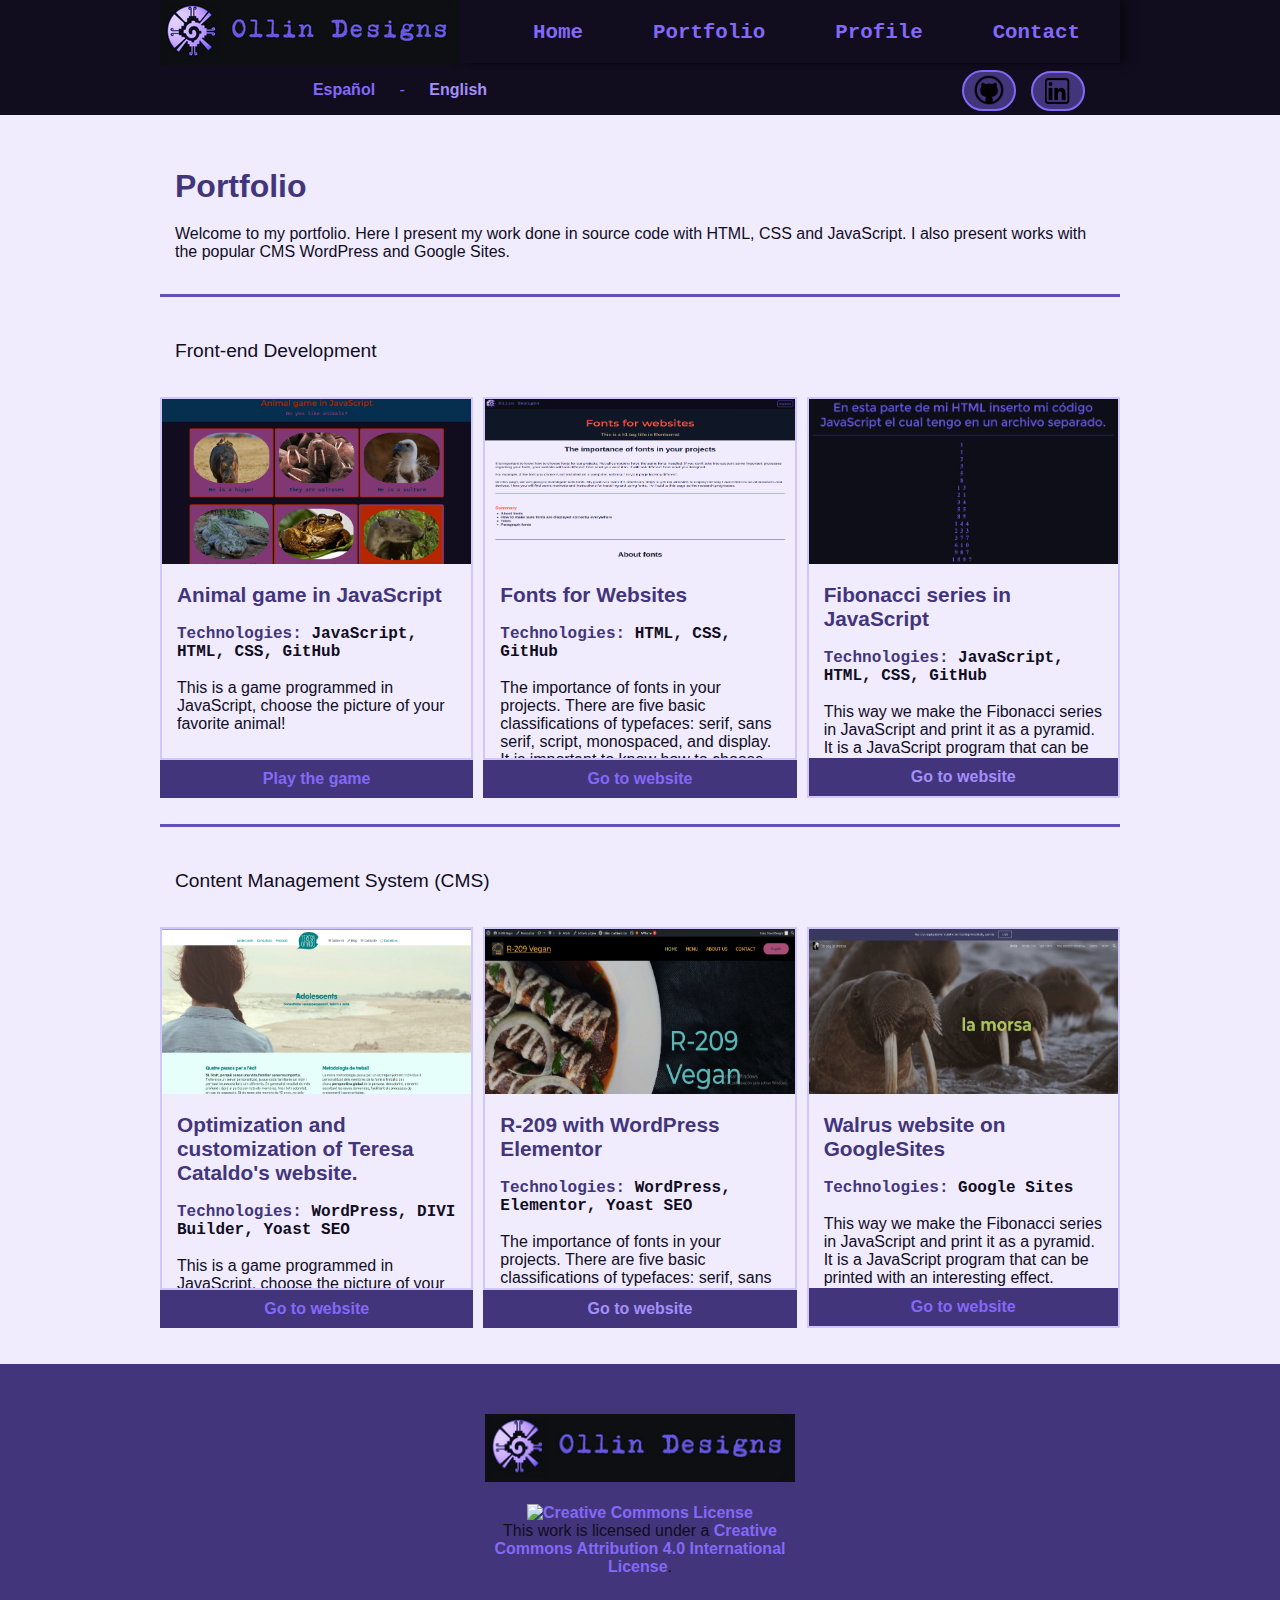
==== portfolio.html @ e82d4b2e "second commit new ollin website" ====
<!DOCTYPE html>
<html lang="en">
<head>
    <meta charset="UTF-8">
    <meta http-equiv="X-UA-Compatible" content="IE=edge">
    <meta name="viewport" content="width=device-width, initial-scale=1.0">
    <title>Ollin - Portfolio</title>
    <link rel="icon" href="imagenes/sextosol.jpg">
    <link rel="stylesheet" href="newstylesheet1.css" >

</head>
<body>
    <header>
        <div id="navbarheader">
            <div id="navbarheaderlogo">
                <img src="imagenes/Ollin logo letras.png" alt="Ollin logo">
            </div>

            <div class="flexcontainerendright">
                <div id="navbarnav">
                    <nav>
                        <ul>
                            <li><a href="#">Home</a>  </li>  
                            <li><a href="">Portfolio</a> </li>
                            <li> <a href="">Profile</a> </li>
                            <li> <a href="">Contact</a> </li>
                        </ul>
                    </nav>
                    <div>
                    </div>
                </div>
            </div>
        </div>
        
        <div id="languagenicons">
            <div class="chooselanguage">
                <p> <a href="#">Español</a> </p><p> - </p> <p> <a href="">English</a> </p>

            </div>
            <div class="socialmediaicons">
                <div class="socialmediaframe">
                    <a href=""><img src="imagenes/icongithub.png" alt="GitHub icon"></a> 
                </div>
                <div class="socialmediaframeend">
                    <a href=""><img id="linkedinicon" src="imagenes/linkedinicon-1600.png" alt="linkedin icon"> </a>
                </div>
                                               
            </div>

        </div>

    </header>
    
    <main id="lightmain">
 
<br>    
        <section>

            <div class="px160">
                <div class="itemcontentlight">
                    <div id="pageheadlight">
                        <h1>Portfolio</h1>
                        <p>Welcome to my portfolio. Here I present my work done in source code with HTML, CSS and JavaScript. I also present works with the popular CMS WordPress and Google Sites.</p> 
                    </div>
                </div>
            </div>
        </section>



        <!-- <section>
            <p>here a new section</p>
            <div class="px160">
                <hr class="separadora">
                <p>under the class 160px</p>
                <div class="itemcontentlight">
                    <p>under the class item content</p>
                    <p>here is a <a href="">link</a></p> 
                </div>
            </div>
        </section> -->

        <section>
            <div class="px160">
                <hr class="separadora">
                <div class="boxrowtitle">
                    <h2>Front-end Development</h2>
                </div>
                
                <div class="flexcontainer">
                    <div class="boxrowx3left">
                        <div class="boxrowstyle1">
                            <figure> <a href="https://ollindesigns.github.io/AnimalGameJS/" target="_blank"><img src="imagenes/animalgame.png" alt="Animal game"></a></figure>
                            <div class="itemcontentlight portfolioboxheight">
                                <h2>Animal game in JavaScript</h2>
                                <br>
                                <div class="workfile"> 
                                    <p class="purpletext">Technologies: </p> <p> JavaScript, HTML, CSS, GitHub</p>
                
                                </div>
                                <br>
                                <p>This is a game programmed in JavaScript, choose the picture of your favorite animal!</p>
                            </div>
                        </div>
                        <a href="https://ollindesigns.github.io/AnimalGameJS/" target="_blank"><div class="boxrowx3button">
                            Play the game
                        </div></a>
                    </div>
                            
                  
                    <div class="boxrowx3">
                        <div class="boxrowstyle1">
                            <figure><a href="https://ollindesigns.github.io/Fonts-for-Websites/" target="_blank"><img src="imagenes/fontsforwebsites.png" alt="Fonts for websites"></a></figure>
                        
                            <div class="itemcontentlight portfolioboxheight lucida">
                                <h2>Fonts for Websites</h2>
                                <br>
                                <div class="workfile"> 
                                    <p class="purpletext">Technologies: </p> <p> HTML, CSS, GitHub</p>
                
                                </div>
                                <br>
                                
                                <p>The importance of fonts in your projects. There are five basic classifications of typefaces: serif, sans serif, script, monospaced, and display. It is important to know how to choose fonts for our projects. (Go to website to read more)</p>
                                
                            </div>
                        </div>
                        <a href="https://ollindesigns.github.io/Fonts-for-Websites/" target="_blank"><div class="boxrowx3button">
                            Go to website
                        </div></a>

                    </div>

                    <div class="boxrowx3right">
                        <div class="boxrowstyle1">
                            <figure><img src="imagenes/fibonaciollin(1).JPG" alt="Fibonacci series"></figure>
                            <div class="itemcontentlight portfolioboxheight">
                                <h2>Fibonacci series in JavaScript</h2>
                                <br>
                                <div class="workfile"> 
                                    <p class="purpletext">Technologies: </p> <p> JavaScript, HTML, CSS, GitHub</p>
                                </div>
                                <br>
                                <p>This way we make the Fibonacci series in JavaScript and print it as a pyramid. It is a JavaScript program that can be printed with an interesting effect.</p>
                            </div>
                            <a href=""><div class="boxrowx3button">
                                Go to website
                            </div> </a>
                        </div>
                    </div>              
                </div>
                <br>
            </div>
        </section>

        <section>
            <div class="px160">
                <hr class="separadora">
                <div class="boxrowtitle">
                    <h2>Content Management System (CMS)</h2>
                </div>
                
                <div class="flexcontainer">
                    <div class="boxrowx3left">
                        <div class="boxrowstyle1">
                            <figure> <a href="https://teresacataldo.com/" target="_blank"><img src="imagenes/teresahome.png" alt="Teresa Cataldo"></a></figure>
                            <div class="itemcontentlight portfolioboxheight">
                                <h2>Optimization and customization of Teresa Cataldo's website.</h2>
                                <br>
                                <div class="workfile"> 
                                    <p class="purpletext">Technologies: </p> <p> WordPress, DIVI Builder, Yoast SEO</p>
                
                                </div>
                                <br>
                                <p>This is a game programmed in JavaScript, choose the picture of your favorite animal!</p>
                            </div>
                        </div>
                        <a href="https://teresacataldo.com/" target="_blank"><div class="boxrowx3button">
                            Go to website
                        </div></a>
                    </div>
                            
                  
                    <div class="boxrowx3">
                        <div class="boxrowstyle1">
                            <figure><a href="" target="_blank"><img src="imagenes/r209home.JPG" alt="R-209 vegan"></a></figure>
                        
                            <div class="itemcontentlight portfolioboxheight lucida">
                                <h2>R-209 with WordPress Elementor</h2>
                                <br>
                                <div class="workfile"> 
                                    <p class="purpletext">Technologies: </p> <p> WordPress, Elementor, Yoast SEO</p>
                
                                </div>
                                <br>
                                
                                <p>The importance of fonts in your projects. There are five basic classifications of typefaces: serif, sans serif, script, monospaced, and display. It is important to know how to choose fonts for our projects. (Go to website to read more)</p>
                                
                            </div>
                        </div>
                        <a href="" target="_blank"><div class="boxrowx3button">
                            Go to website
                        </div></a>

                    </div>

                    <div class="boxrowx3right">
                        <div class="boxrowstyle1">
                            <figure><a href="https://sites.google.com/view/lawebdelamorsa/inicio" target="_blank"><img src="imagenes/weblamorsa.png" alt="Walrus Website"></a></figure>
                            <div class="itemcontentlight portfolioboxheight">
                                <h2>Walrus website on GoogleSites</h2>
                                <br>
                                <div class="workfile"> 
                                    <p class="purpletext">Technologies: </p> <p>Google Sites</p>
                                </div>
                                <br>
                                <p>This way we make the Fibonacci series in JavaScript and print it as a pyramid. It is a JavaScript program that can be printed with an interesting effect.</p>
                            </div>
                            <a href="https://sites.google.com/view/lawebdelamorsa/inicio" target="_blank"><div class="boxrowx3button">
                                Go to website
                            </div> </a>
                        </div>
                    </div>
                </div>
                <br>
                
            </div>
        </section>
        <br>
        
        
    </main>

    <footer class="footerfixed">
        <div class="px160">
       
            <div class="flexcontainer">
                <div class="boxrowx3">
                    
                    <!-- <div class="itemcontent">
                        <h2>this is an item content</h2>
                        <p>this is paragraph in item content</p>
                    </div> -->

                </div>
                <br>
                <div class="boxrowx3 centro">
                    <figure><img src="imagenes/Ollin logo letras.png" alt="Ollin Websites" id="footerlogo"></figure>
                    <br>
                    <div class="sanserif">
                        <a rel="license" href="http://creativecommons.org/licenses/by/4.0/"><img alt="Creative Commons License" style="border-width:0" src="https://i.creativecommons.org/l/by/4.0/80x15.png" /></a><br />This work is licensed under a <a rel="license" href="http://creativecommons.org/licenses/by/4.0/">Creative Commons Attribution 4.0 International License</a>.

                    </div>
                    <br><br>

                </div>

                <div class="boxrowx3">
                    
                    <!-- <div class="itemcontent">
                        <h2>this is an item content</h2>
                        <p>this is paragraph in item content</p>
                    </div> -->

                </div>
            </div>
        </div>
        
    </footer>
</body>
</html>
---- newstylesheet1.css ----
/* palette colors

https://coolors.co/ab89fa-5650da-dfceff-8e72f4-000000
#5650da darkpurple;
#8e72F4 middledarkpruple;
#AB89FA; lightpurple
#DFCEFF; verylightpurple; 
#110d1f; almosblack

https://htmlcolorcodes.com/es/selector-de-color/
startcolor: #8469f7;
*/

/* reset css */
@charset "utf-8";
/* CSS Document*/
html, body, h1, h2, h3, h4, h5, h6, p, ol, ul, li, pre, code, address, variable, form, fieldset, blockquote {
 padding: 0;
 margin: 0;
 font-size: 100%;
 font-weight: normal;
}
table { border-collapse: collapse; border-spacing: 0; }
td, th, caption { font-weight: normal; text-align: left; }
img, fieldset { border: 0; }
ol { padding-left: 1.4em; list-style: decimal; }
ul { padding-left: 1.4em; list-style:square; }
q:before, q:after { content:''; }

/* end reset css */

body{
    background-color:#110d1f;
    color:#110d1f;
}

header{
    background: #110d1f;
    margin: 0;
}

a{
    text-decoration: none;
}
    a:link{
        color:#8469F7;
        font-weight: bold;
    }
    a:visited{
        color:#a38ff9;
    }
    a:hover{
        -webkit-transform: scale(2.2);
        -ms-transform: scale(2.2);
        -moz-transform: scale(2.2); 
        transform: scale(2.2);
        color:#42357b;
    }
    a:active{
        color:#BC99FD;
    }

figure{
    margin: 0;
}
 
footer a:link{
    color:#8469F7;
    font-weight: bold;
}
    footer a:visited{
        color:#a38ff9;
    }
    footer a:hover{
        -webkit-transform: scale(2.2);
        -ms-transform: scale(2.2);
        -moz-transform: scale(2.2); 
        transform: scale(2.2);
        color:#BC99FD;
    }
    footer a:active{
        color:#BC99FD;
    }

/* class */

.flexcontainer{
    display: flex;
    /* background: #42357b;  */
}

.flexcontainerendright{
    display: flex;
    justify-content: flex-end;
    background-color: #110d1f;
    box-shadow: 5px 0 10px rgba(0, 0, 0, .6);
    /* align-items: center; */
}

.flexcontainercolumn{
    display: flex;
    flex-direction: column;
    /* background-color: #8469F7; */
}

.flexcontainercolumn66{
    display: flex;
    flex-direction: column;
    /* background-color: #8469F7; */
    width:69%;
    margin-right:5px;
}

.flexdirectionrow{
    display: flex;
    flex-direction: row;
    /* background-color: #F0ECFE; */
}

.flexcontainerindex{
    display: flex;
    background: #E0D9FD;
    padding-top: 20px;
    padding-bottom: 20px;
    width: 100%;
    margin-right:100px;    
}
/* .flexcolumnitem{
    background: #8469F7;
} */
    .flexcolumnitem img{
        width: 100%;
        height:250px;
    }
    .flexcolumnitemleft img{
        width: 100%;
        height:250px;
        
    }

.flexcolumnitemaside{
    margin-top: 2px;
    margin-bottom: 2px;
    background-color: #32275D;
}
    .flexcolumnitemaside h2{
        font-weight:600;
        color:#42357b;
    }
    .flexcolumnitemaside a:hover div {
        background-color: #d1c7fc;
        color: #32275D;
        border: 2px solid #634FB9;
        -webkit-transform: scale(1.01);
        -ms-transform: scale(1.01);
        -moz-transform: scale(1.01);
        transform: scale(1.01);
        font-size:1.01em;
    }

.itemcontent{
    font-family: sans-serif;
    padding: 15px;
    background: #110d1f;
    color: #F0ECFE;
}
    .itemcontent h2{
        font-family: 'Montserrat', 'Gill Sans MT', Calibri, 'Trebuchet MS', sans-serif;
        font-size: 1.3em;
        font-weight: bold;
    }

    .itemcontentlight{
        font-family: Verdana, Geneva, Tahoma, sans-serif;
        padding: 15px;
        padding-bottom: 25px;;
        background: #F0ECFE;
        color: #110d1f;
    }
        .itemcontentlight h1{
            font-family: 'Montserrat', 'Gill Sans MT', Calibri, 'Trebuchet MS', sans-serif;
            font-size: 2em;
            color: #42357b;
            font-weight: 600;
            padding-bottom: 20px;
            padding-top: 20px;
        }
        .itemcontentlight h2{
            font-family: 'Montserrat', 'Gill Sans MT', Calibri, 'Trebuchet MS', sans-serif;
            font-size: 1.3em;
            font-weight: bold;
            color: #42357b;
        }

.itemcontentaside{
    font-family: sans-serif;
    padding: 15px;
    padding-top: 25px;
    padding-bottom: 25px;
    background: #F0ECFE;
    color: #110d1f;
    border-bottom: solid 2px #32275D;
}
    .itemcontentaside h2{
        font-family: 'Montserrat', sans-serif;
        font-size: 1.2em;
        padding-bottom:8px;
    }

.boxrowtitle h2{
    font-family: 'Montserrat', sans-serif ;
    padding:35px;
    padding-left: 15px;
    font-size: 1.2em;
}

.boxrowstyle1{
    border:solid 2px #d1c7fc;
}
.boxrowx3button{
    background: #42357b;
    padding: 10px;
    vertical-align: bottom;
    margin-bottom: 0;
    text-align: center;
    font-family: sans-serif;
   
}
.boxrowx3button:hover{
    background: #634FB9;
    color:#110d1f;
}
.boxrowx3{
    width:33.1%;    
    margin-left: 5px;
    margin-right: 5px;
    /* background: #8469F7; */
}
    .boxrowx3 figure img{
        width: 100%;
        height: 165px;
    }

.boxrowx3left{
    width:33.1%;
    margin-left: 0;
    margin-right: 5px;
    /* background: #42357b; */
}
    .boxrowx3left figure img{
        width: 100%;
        height: 165px;
    }

/* .boxrowx3leftcolumn{
    margin-left: 0;
    margin-right: 5px;
    background: #42357b;
}
    .boxrowx3leftcolumn figure img{
        width: 100%;
        height: 165px;
    } */

.boxrowx3right{
    width:33.1%;
    margin-right:0;
    margin-left: 5px;
    /* background: #634FB9; */
}
    .boxrowx3right figure img{
        width: 100%;
        height: 165px;
    }

.boxrowx3index{
    width:33.1%;    
    margin-left: 5px;
    margin-right: 5px;
    /* background: #8469F7; */ 
    text-align: center;
    background: #F0ECFE;
}
    .boxrowx3index img{
        width: 36%;
        height:29%;
        margin-top: 31px;
    }

.boxrowx3leftindex{
    width:33.1%;
    margin-left: 0;
    margin-right: 5px;
    /* background: #42357b; */
    text-align: center;
    background: #F0ECFE;
}
    .boxrowx3leftindex img{
        width:50%;
        margin-top: 5px;
    }

.boxrowx3rightindex{
    width:33.1%;
    margin-right:0;
    margin-left: 5px;
    /* background: #634FB9; */
    text-align: center;
    background: #F0ECFE;
}
    .boxrowx3rightindex img{
        width: 50%;
    }

.socialmediaicons{
    display: flex;
    justify-content: flex-end;
    background-color:#110d1f;
    width:50%;
    align-items: center;
}
    .socialmediaicons img{
        width:30px;
        margin-right: 10px;
        margin-left: 10px;
        margin-top:3px;
    }

.socialmediaframe{
    background: #42357b;
    margin-right: 15px;
    border: solid 2px #8469F7;
    border-radius: 45px;
    margin-bottom: 4px;
}
    .socialmediaframe a:hover img{
        background-color: #634FB9;
        -webkit-transform: scale(1.1);
        -ms-transform: scale(1.1);
        -moz-transform: scale(1.1); 
        transform: scale(1.1);
        border: 2px solid #110d1f;
        border-radius: 25px;
    }
    .socialmediaframeend{
        background: #42357b;
        margin-right: 35px;
        border: solid 2px #8469F7;
        border-radius: 45px;
        margin-bottom: 4px;
    }
    .socialmediaframeend a:hover img{
        background-color: #634FB9;
        -webkit-transform: scale(1.1);
        -ms-transform: scale(1.1);
        -moz-transform: scale(1.1); 
        transform: scale(1.1);
        border: 2px solid #110d1f;
        border-radius: 25px;
    }

.chooselanguage{
    width:50%;
    background:#110d1f;
    text-align: center;
    line-height: 40px;
    color: #8469F7;
}
    .chooselanguage p{
        display: inline;
        font-family: 'Montserrat', sans-serif;
        margin-right: 10px;
        margin-left: 10px;
    }
    .chooselanguage a:hover{
        background:#32275D;
        color: #a38ff9;
        -webkit-transform: scale(1.2);
        -ms-transform: scale(1.2);
        -moz-transform: scale(1.2); 
        transform: scale(1.2);
        border-radius: 10px;
        border: 2px solid #a38ff9;
        padding:5px;
    }

.px160{
    margin-right: 160px;
    margin-left: 160px;
}

.box1indexcontflex {
    width: 50%;
    /* margin: 3px;
    padding: 5px; */
    display: flex;
    flex-direction: column;
    margin-right: 5px;
    margin-left: 0px;
    background: #F0ECFE;
}

.box2indexcontflex {
    width: 50%;
    display: flex;
    flex-direction: column;
    margin-right: 0px;
    margin-left: 5px;
    background: #F0ECFE;
}

.portfolioboxheight{
    height: 150px;
    overflow: hidden;
}

.sanserif{
    font-family: sans-serif;
}

.lucida{
    font-family: 'Lucida Sans', 'Lucida Sans Regular', 'Lucida Grande', 'Lucida Sans Unicode', Geneva, Verdana, sans-serif;
}

.centro{
    align-items: center;
    text-align: center;
}

.workfile{
    font-family: 'Courier New', Courier, monospace;
    

}
    .workfile p{
        display: inline;
        font-weight: bold;
    }

.purpletext{
    color:#42357b;
}

.separadora{
    border:none;
    background-color: #634FB9;
    height: 3px;
}

.footerfixed{   
    /* position: fixed; */
    left: 0;
    bottom: 0;
    width: 100%;
    background-color: #42357b;   
    padding-top: 50px;
    }

/* ids */

#navbarheader{
    background-color: #110d1f;
    /* display: flex; */
    /* padding-bottom:-5px; */
    margin-right: 160px;
    margin-left: 160px;
    height: 70px;
}

#navbarheaderlogo{
    float: left;
}

#navbarnav{
    display: flex;
    margin-top: 2.8px;    
    background-color: #110d1f;
    font-family: sans-serif;    
}
    #navbarnav nav{
        height: 60px;
        line-height: 60px;
    }
    #navbarnav li{
        display: inline;
        list-style-type: none;
        line-height: 40px;
        margin: 2.5px;
        padding: 5px;
        font-family: 'Courier New', Courier, monospace;
        color:#8469F7;
        font-size: 1.3em;
        margin-right: 25px;
        }
        #navbarnav li a{
            /* display: inline;
            list-style-type: none; */
            background-color: #110d1f;
            /* line-height: 40px; */
            /* margin: 2.5px;
            padding: 5px; */
            /* font-family: 'Courier New', Courier, monospace; */
            color:#8469F7;
            /* font-size: 1.3em; */
            /* margin-right: 25px; */
            padding:10px;            
        }
            #navbarnav li a:hover{
                background:#32275D;
                color: #a38ff9;
                -webkit-transform: scale(2.2);
                -ms-transform: scale(2.2);
                -moz-transform: scale(2.2); 
                transform: scale(2.2);
                border-radius: 10px;
                border: 2px solid #a38ff9
            }

#languagenicons{
    display:flex;
    background: #a38ff9;
    margin-right: 160px;
    margin-left: 160px;
}

#lightmain{
    background:#F0ECFE ;
}

/* #pageheadlight{
    padding: 15px;
} */



#indexasidecontflex{
    /* background:#E0D9FD; */
    /* height: 500px; */
    width: 34%;
    /* float: left; */
    display: flex;
    flex-direction: column;
    /* padding: 5px;*/
    margin-left: 5px; 
    margin-right: 0;
}

#asidetop{
    width:92%;
    padding:20px;
    font-family: 'Montserrat', sans-serif;
    font-size: 2em;
    background-color: #32275D;
    color: #a38ff9;
}

#linkedinicon{
    height:32px;
    margin-bottom:-3px;
}

#purpleollin{
    text-align: center;
    background-color: #110d1f;
}
    #purpleollin img{
        width: 70%;
    }

#bannerbox{
    margin-left: 0px;
    padding-left: 0px;
    color: #F0ECFE;
    font-family: sans-serif;
}
    #bannerbox h2{
        font-family: 'Montserrat', sans-serif;
        font-size: 1.6em;
    }
    #bannerbox p{
        font-size: 1.3em;
    }
    #bannerbox button{
        width: 95%;
        background: #42357b;
        color:#F0ECFE;
        text-align: center;
        padding: 20px;
        border: none;
    }
    #bannerbox button p{
        font-size: 1.3em;
    }

#footerlogo{
    height:20%;
}
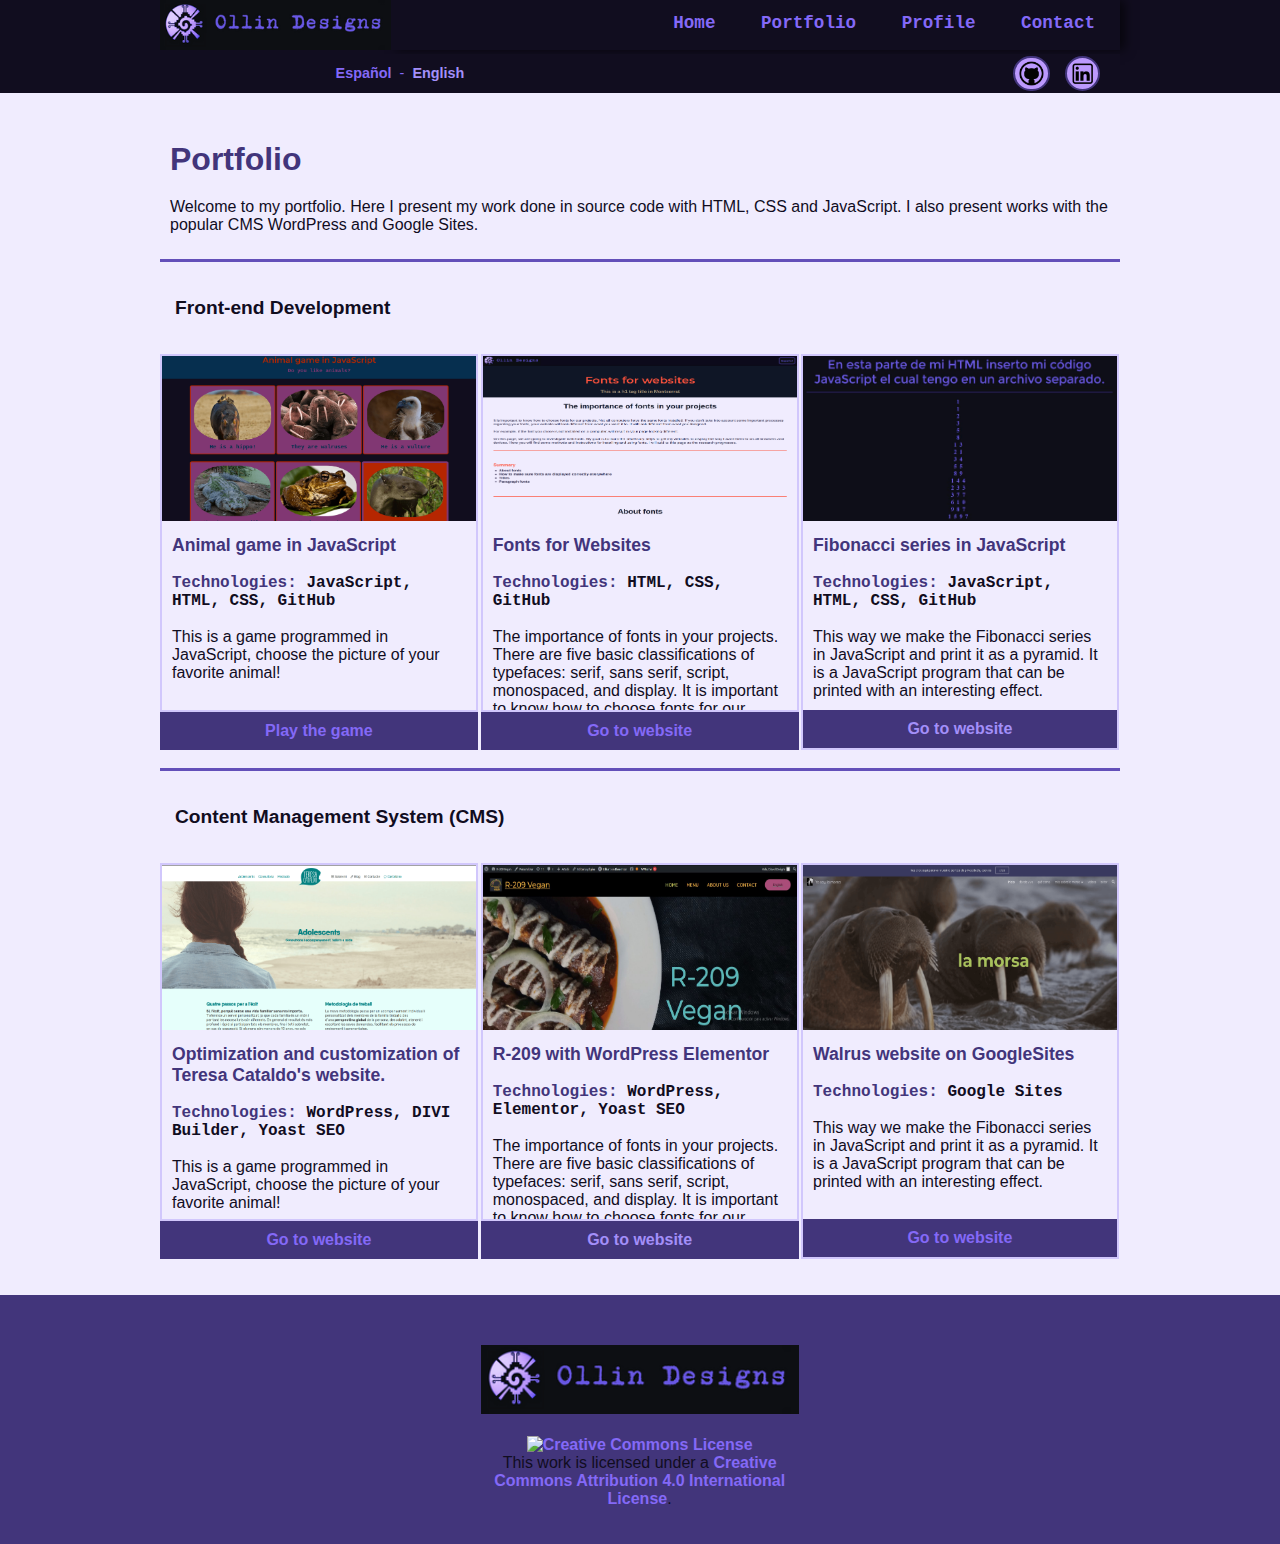
==== commit 69f19c7c: "an update!" ====
--- a/portfolio.html
+++ b/portfolio.html
@@ -6,7 +6,7 @@
     <meta name="viewport" content="width=device-width, initial-scale=1.0">
     <title>Ollin - Portfolio</title>
     <link rel="icon" href="imagenes/sextosol.jpg">
-    <link rel="stylesheet" href="newstylesheet1.css" >
+    <link rel="stylesheet" href="stylesheet.css" >
 
 </head>
 <body>
@@ -32,23 +32,24 @@
             </div>
         </div>
         
-        <div id="languagenicons">
-            <div class="chooselanguage">
-                <p> <a href="#">Español</a> </p><p> - </p> <p> <a href="">English</a> </p>
-
-            </div>
-            <div class="socialmediaicons">
-                <div class="socialmediaframe">
-                    <a href=""><img src="imagenes/icongithub.png" alt="GitHub icon"></a> 
-                </div>
-                <div class="socialmediaframeend">
-                    <a href=""><img id="linkedinicon" src="imagenes/linkedinicon-1600.png" alt="linkedin icon"> </a>
-                </div>
-                                               
-            </div>
-
+        <div class="px160" id="whatdisplay"> 
+            <div id="languagenicons">
+                <div class="chooselanguage">
+                    <p> <a href="#">Español</a> </p><p> - </p> <p> <a href="">English</a> </p>
+
+                </div>
+                <div class="socialmediaicons">
+                    <div class="socialmediaframe">
+                        <a href=""><img src="imagenes/icongithub.png" alt="GitHub icon"></a> 
+                    </div>
+                    <div class="socialmediaframeend">
+                        <a href=""><img id="linkedinicon" src="imagenes/linkedinicon-1600.png" alt="linkedin icon"> </a>
+                    </div>
+                                                
+                </div>
+
+            </div>
         </div>
-
     </header>
     
     <main id="lightmain">
--- a/stylesheet.css
+++ b/stylesheet.css
@@ -0,0 +1,1101 @@
+/* mobile first */
+
+/* how to make a responsive design : https://www.youtube.com/watch?v=ZYV6dYtz4HA */
+
+*{
+    margin: 0;
+    padding: 0;
+}
+
+/* SELECTORS */
+
+body{
+    background-color:#110d1f;
+    color:#110d1f;
+}
+
+header{
+    background: #110d1f;
+    margin: 0;
+}
+
+a{
+    text-decoration: none;
+}
+    a:link{
+        color:#8469F7;
+        font-weight: bold;
+    }
+    a:visited{
+        color:#a38ff9;
+    }
+    a:hover{
+        -webkit-transform: scale(2.2);
+        -ms-transform: scale(2.2);
+        -moz-transform: scale(2.2); 
+        transform: scale(2.2);
+        color:#42357b;
+    }
+    a:active{
+        color:#BC99FD;
+    }
+
+figure{
+    margin: 0;
+}
+ 
+footer a:link{
+    color:#8469F7;
+    font-weight: bold;
+}
+    footer a:visited{
+        color:#a38ff9;
+    }
+    footer a:hover{
+        -webkit-transform: scale(2.2);
+        -ms-transform: scale(2.2);
+        -moz-transform: scale(2.2); 
+        transform: scale(2.2);
+        color:#BC99FD;
+    }
+    footer a:active{
+        color:#BC99FD;
+    }
+
+/* class */
+.fullwidth{
+    width:100%;
+    display: flex;
+}
+
+/* CONTAINER */
+.flexcontainer{
+    /* display: flex; */
+    /* background: #42357b;*/
+}
+
+.flexcontainermargintop{
+    margin-top: 5px;
+}
+
+.flexcontainerendright{
+    display: flex;
+    justify-content: flex-end;
+    background-color: #110d1f;
+    box-shadow: 5px 0 10px rgba(0, 0, 0, .6);
+    /* align-items: center; */
+}
+
+.flexcontainercolumn{
+    display: flex;
+    flex-direction: column;
+    /* background-color: #8469F7; */
+}
+
+.flexcontainercolumn66{
+    display: flex;
+    flex-direction: column;
+    /* background-color: #8469F7; */
+    /* width:69%; */
+}
+
+.flexdirectionrow{
+    /* display: flex;
+    flex-direction: row; */
+    /* background-color: #8469F7; */
+    margin-top: 0px;
+    margin-bottom: 5px;
+}
+
+.flexcontainerindex{
+    display: flex;
+    background: #E0D9FD;
+    padding-top: 20px;
+    padding-bottom: 20px;
+    width: 100%;
+    /* margin-right:100px;     */
+}
+
+/* BOXES */
+
+.boxrowx3{
+    width:100%;
+    margin-left: 5px;
+    /* margin-right: 5px; */
+    /* background: #8469F7; */
+}
+    .boxrowx3 figure img{
+        width: 100%;
+        height: 165px;
+    }
+.boxrowx3left{
+    width:100%;
+    margin-left: 0;
+    /* margin-right: 5px; */
+    /* background: #42357b; */
+}
+    .boxrowx3left figure img{
+        width: 100%;
+        height: 165px;
+    }
+.boxrowx3right{
+    /* width:33.1%; */
+    /* margin-right:0; */
+    margin-left: 5px;
+    /* background: #634FB9; */
+}
+    .boxrowx3right figure img{
+        width: 100%;
+        height: 165px;
+    }
+
+.boxrowx3button{
+    background: #42357b;
+    padding: 10px;
+    vertical-align: bottom;
+    margin-bottom: 0;
+    text-align: center;
+    font-family: sans-serif;
+}
+    .boxrowx3button:hover{
+        background: #634FB9;
+        color:#110d1f;
+    }
+
+.boxrowx3index{
+    width:50%;    
+    margin-left: 5px;
+    margin-right: 0px;
+    /* background: #8469F7; */ 
+    text-align: center;
+    background: #F0ECFE;
+}
+    .boxrowx3index img{
+        width: 70px;
+        height:84px;
+        margin-top: 23px;
+    }
+
+.boxrowx3leftindex{
+    width:50%;
+    margin-left: 0;
+    /* margin-right: 5px; */
+    /* background: #42357b; */
+    text-align: center;
+    background: #F0ECFE;
+}
+    .boxrowx3leftindex img{
+        width:50%;
+        margin-top: 5px;
+    }
+
+.boxrowx3rightindex{
+    width:33.1%;
+    margin-right:0;
+    margin-left: 5px;
+    /* background: #634FB9; */
+    text-align: center;
+    background: #F0ECFE;
+}
+    .boxrowx3rightindex img{
+        width: 50%;
+    }
+
+.boxrowtitle h2{
+    font-family: 'Montserrat', sans-serif ;
+    padding:35px;
+    padding-left: 15px;
+    font-size: 1.2em;
+}
+
+.boxrowstyle1{
+    border:solid 2px #d1c7fc;
+}
+
+/* .boxrowx3leftcolumn{
+    margin-left: 0;
+    margin-right: 5px;
+    background: #42357b;
+}
+    .boxrowx3leftcolumn figure img{
+        width: 100%;
+        height: 165px;
+    } */
+
+/* CONTENT ITEM */
+/* .flexcolumnitem{
+    background: #8469F7;
+} */
+
+.flexcolumnitem{
+    margin-top:0;
+    /* background: #8469F7; */
+    border-bottom: 10px solid #E0D9FD;
+}
+    .flexcolumnitem img{
+        width: 100%;
+        height:250px;
+    }
+
+.flexcolumnitemleft{
+    margin-top:0;
+    /* background: #8469F7; */
+    border-bottom: 10px solid #E0D9FD;
+}
+    .flexcolumnitemleft img{
+        width: 100%;
+        height:250px;
+        
+    }
+
+.flexcolumnitemaside{
+    margin-top: 2px;
+    margin-bottom: 2px;
+    background-color: #32275D;
+}
+    .flexcolumnitemaside h2{
+        font-weight:600;
+        color:#42357b;
+    }
+    .flexcolumnitemaside a:hover div {
+        background-color: #d1c7fc;
+        color: #32275D;
+        border: 2px solid #634FB9;
+        -webkit-transform: scale(1.01);
+        -ms-transform: scale(1.01);
+        -moz-transform: scale(1.01);
+        transform: scale(1.01);
+        font-size:1.01em;
+    }
+
+.flexcolumnitemalone{
+    margin-top:5px;
+    margin-bottom: 5px;
+}
+
+.itemcontent{
+    font-family: sans-serif;
+    padding: 15px;
+    background: #110d1f;
+    color: #F0ECFE;
+}
+    .itemcontent h2{
+        font-family: 'Montserrat', 'Gill Sans MT', Calibri, 'Trebuchet MS', sans-serif;
+        font-size: 1.3em;
+        font-weight: bold;
+    }
+
+    .itemcontentlight{
+        font-family: 'Trebuchet MS', 'Lucida Sans Unicode', 'Lucida Grande', 'Lucida Sans', Arial, sans-serif;
+        padding: 10px;
+        padding-bottom: 25px;
+        background: #F0ECFE;
+        color: #110d1f;
+    }
+        .itemcontentlight h1{
+            font-family: 'Montserrat', 'Gill Sans MT', Calibri, 'Trebuchet MS', sans-serif;
+            font-size: 2em;
+            color: #42357b;
+            font-weight: 600;
+            padding-bottom: 20px;
+            padding-top: 20px;
+        }
+        .itemcontentlight h2{
+            font-family: 'Montserrat', 'Gill Sans MT', Calibri, 'Trebuchet MS', sans-serif;
+            font-size: 1.1em;
+            /* font-weight: bold; */
+            color: #42357b;
+        }
+
+.itemcontentaside{
+    font-family:'Trebuchet MS', 'Lucida Sans Unicode', 'Lucida Grande', 'Lucida Sans', Arial, sans-serif;
+    padding: 15px;
+    padding-top: 25px;
+    padding-bottom: 25px;
+    background: #F0ECFE;
+    color: #110d1f;
+    border-bottom: solid 2px #32275D;
+}
+    .itemcontentaside h2{
+        font-family: 'Montserrat', sans-serif;
+        font-size: 1.2em;
+        padding-bottom:8px;
+    }
+
+
+
+.socialmediaicons{
+    display: flex;
+    justify-content: flex-end;
+    background-color:#110d1f;
+    width:50%;
+    align-items: center;
+}
+    .socialmediaicons img{
+        width:25px;
+        margin-right: 4px;
+        margin-left: 4px;
+        margin-top:3px;
+        margin-bottom: -1px;
+    }
+
+.socialmediaframe{
+    background: #BC99FD;
+    margin-right: 15px;
+    border: solid 2px #42357b;
+    border-radius: 45px;
+    margin-bottom: 2px;
+    margin-top: 2px;
+}
+    .socialmediaframe a:hover img{
+        background-color: #634FB9;
+        -webkit-transform: scale(1.1);
+        -ms-transform: scale(1.1);
+        -moz-transform: scale(1.1); 
+        transform: scale(1.1);
+        border: 2px solid #110d1f;
+        border-radius: 25px;
+    }
+    .socialmediaframeend{
+        background: #BC99FD;
+        margin-right: 15px;
+        border: solid 2px #42357b;
+        border-radius: 45px;
+        margin-bottom: 2px;
+        margin-top: 2px;
+    }
+    .socialmediaframeend a:hover img{
+        background-color: #634FB9;
+        -webkit-transform: scale(1.1);
+        -ms-transform: scale(1.1);
+        -moz-transform: scale(1.1); 
+        transform: scale(1.1);
+        border: 2px solid #110d1f;
+        border-radius: 25px;
+    }
+
+.chooselanguage{
+    width:50%;
+    background:#110d1f;
+    text-align: center;
+    line-height: 38px;
+    color: #8469F7;
+}
+    .chooselanguage p{
+        display: inline;
+        font-family: 'Montserrat', sans-serif;
+        margin-right: 2px;
+        margin-left: 2px;
+        font-size: 0.9em;
+    }
+    .chooselanguage a:hover{
+        background:#32275D;
+        color: #a38ff9;
+        -webkit-transform: scale(1.2);
+        -ms-transform: scale(1.2);
+        -moz-transform: scale(1.2); 
+        transform: scale(1.2);
+        border-radius: 10px;
+        border: 2px solid #a38ff9;
+        padding:5px;
+    }
+
+/* .px160{
+    margin-right: 160px;
+    margin-left: 160px;
+    display: none;
+} */
+
+.box1indexcontflex {
+    width: 100%;
+    /* margin: 3px;
+    padding: 5px; */
+    display: flex;
+    flex-direction: column;
+    /* margin-right: 5px; */
+    margin-left: 0px;
+    background: #F0ECFE;
+    /* margin-bottom: 5px; */
+    margin-top:0px;
+}
+
+.box2indexcontflex {
+    width: 100%;
+    display: flex;
+    flex-direction: column;
+    margin-right: 0px;
+    margin-left: 0px;
+    background: #F0ECFE;
+    /* margin-bottom: 5px; */
+    margin-top:0px;
+}
+
+.portfolioboxheight{
+    height: 150px;
+    overflow: hidden;
+}
+
+.sanserif{
+    font-family: sans-serif;
+}
+
+.lucida{
+    font-family: 'Lucida Sans', 'Lucida Sans Regular', 'Lucida Grande', 'Lucida Sans Unicode', Geneva, Verdana, sans-serif;
+}
+
+.centro{
+    align-items: center;
+    text-align: center;
+}
+
+.workfile{
+    font-family: 'Courier New', Courier, monospace;
+}
+    .workfile p{
+        display: inline;
+        font-weight: bold;
+    }
+
+.purpletext{
+    color:#42357b;
+}
+
+.separadora{
+    border:none;
+    background-color: #634FB9;
+    height: 3px;
+}
+
+.footerfixed{   
+    /* position: fixed; */
+    left: 0;
+    bottom: 0;
+    width: 100%;
+    background-color: #42357b;   
+    padding-top: 50px;
+    }
+
+#whatdisplay{
+    display:none;
+}
+
+#whatdisplay1{
+    display:block;
+}
+
+/* ids */
+
+#navbarheader{
+    /* background-color: #8469F7; */
+    /* display: flex; */
+    /* padding-bottom:-5px; */
+    /* margin-right: 160px;
+    margin-left: 160px; */
+    height: 50px;
+    /* background-color: #a38ff9; */
+}
+
+#navbarheaderlogo{
+    float: left;
+}
+
+#navbarheaderlogo img{
+    height: 50px;
+}
+
+#navbarnav{
+    display: none;
+    margin-top: 2.8px;    
+    /* background-color: #a38ff9; */
+    font-family: sans-serif;    
+
+}
+    #navbarnav nav{
+        height: 60px;
+        line-height: 60px;
+    }
+    #navbarnav li{
+        display: inline;
+        list-style-type: none;
+        line-height: 40px;
+        margin: 2.5px;
+        padding: 5px;
+        font-family: 'Courier New', Courier, monospace;
+        color:#8469F7;
+        font-size: 1.3em;
+        margin-right: 25px;
+        }
+        #navbarnav li a{
+            /* display: inline;
+            list-style-type: none; */
+            background-color: #110d1f;
+            /* line-height: 40px; */
+            /* margin: 2.5px;
+            padding: 5px; */
+            /* font-family: 'Courier New', Courier, monospace; */
+            color:#8469F7;
+            /* font-size: 1.3em; */
+            /* margin-right: 25px; */
+            padding:10px;            
+        }
+            #navbarnav li a:hover{
+                background:#32275D;
+                color: #a38ff9;
+                -webkit-transform: scale(2.2);
+                -ms-transform: scale(2.2);
+                -moz-transform: scale(2.2); 
+                transform: scale(2.2);
+                border-radius: 10px;
+                border: 2px solid #a38ff9
+            }
+
+#languagenicons{
+    display:flex;
+    background: #a38ff9;
+    margin-right: 0px;
+    margin-left: 0px;
+    width:100%;
+    margin-top:0px
+}
+
+#bannerbox{
+    margin-left: 0px;
+    padding-left: 0px;
+    color: #F0ECFE;
+    font-family: sans-serif;
+}
+#bannerbox h2{
+    font-family: 'Montserrat', Arial, Helvetica, sans-serif;
+    font-size: 1.2em;
+    color:#8469F7;
+    font-weight: 300;
+}
+#bannerbox p{
+    font-size: 1.1em;
+    font-family:'Trebuchet MS', 'Lucida Sans Unicode', 'Lucida Grande', 'Lucida Sans', Arial, sans-serif;
+}
+    #bannerbox button{
+        width: 97%;
+        background: #42357b;
+        color:#F0ECFE;
+        text-align: center;
+        padding: 15px;
+        border: none;
+        margin-left: 5px;
+        margin-right: 5px;
+    }
+    #bannerbox button p{
+        font-size: 1.3em;
+        font-weight: 500;
+        font-family: 'Montserrat',Arial, Helvetica, sans-serif ;
+    }
+    #bannerbox a button:hover {
+        background: #634FB9;
+        color:#110d1f
+    }
+#bannerboxpadding{
+    padding: 10px;
+}
+
+#lightmain{
+    background:#F0ECFE ;
+}
+
+/* #pageheadlight{
+    padding: 15px;
+} */
+
+
+
+#indexasidecontflex{
+    /* background:#E0D9FD; */
+    /* height: 500px; */
+    width: 100%;
+    /* float: left; */
+    display: flex;
+    flex-direction: column;
+    /* padding: 5px;*/
+    margin-left: 0px; 
+    margin-right: 0;
+    margin-top: 5px;
+}
+
+#asidetop{
+    padding:13px;
+    font-family: 'Montserrat', sans-serif;
+    font-size: 1.1em;
+    background-color: #32275D;
+    color: #a38ff9;
+    
+}
+    #asidetop h2{
+        font-weight:200;
+    }
+
+#linkedinicon{
+    height:25px;
+    margin-bottom:-2px;
+    margin-top:4px;
+    margin-right: 2px;
+}
+
+#purpleollin{
+    margin-top: 20px;
+    text-align: center;
+    background-color: #110d1f;
+}
+    #purpleollin img{
+        width: 70%;
+    }
+
+
+
+#footerlogo{
+    height:20%;
+}
+
+
+
+
+
+
+
+
+
+
+
+
+
+
+
+
+
+
+
+@media only screen and (min-width: 768px){
+
+}
+
+
+@media only screen and (min-width: 1000px){
+
+    /*CONTAINER */
+.flexcontainer{
+    display: flex;
+}
+
+.flexcontainerendright{
+    display: flex;
+    justify-content: flex-end;
+    background-color: #110d1f;
+    box-shadow: 5px 0 10px rgba(0, 0, 0, .6);
+    /* align-items: center; */
+}
+
+.flexcontainercolumn{
+    display: flex;
+    flex-direction: column;
+    /* background-color: #8469F7; */
+}
+
+.flexcontainercolumn66{
+    display: flex;
+    flex-direction: column;
+    /* background-color: #8469F7; */
+    width:69.9%;
+    margin-right:2.5px;
+    padding-top: 0;
+}
+
+.flexdirectionrow{
+    display: flex;
+    flex-direction: row;
+    /* background-color: #8469F7; */
+    margin-top: 5px;
+    margin-bottom: 0;
+}
+
+.flexcontainerindex{
+    display: flex;
+    background: #E0D9FD;
+    padding-top: 20px;
+    padding-bottom: 20px;
+    width: 100%;
+    margin-right:100px;    
+}
+
+.boxrowx3{
+    width:33.1%;
+    margin-left: 1.5px;
+    margin-right: 0px;
+    /* background: #8469F7;  */
+}
+    .boxrowx3 figure img{
+        width: 100%;
+        height: 165px;
+    }
+.boxrowx3left{
+    width:33.1%;
+    margin-left: 0;
+    margin-right: 1.5px;
+    /* background: #42357b; */
+}
+    .boxrowx3left figure img{
+        width: 100%;
+        height: 165px;
+    }
+.boxrowx3right{
+    width:33.1%;
+    margin-right:0;
+    margin-left: 2.5px;
+    /* background: #634FB9; */
+}
+    .boxrowx3right figure img{
+        width: 100%;
+        height: 165px;
+    }
+
+.boxrowx3button{
+    background: #42357b;
+    padding: 10px;
+    vertical-align: bottom;
+    margin-bottom: 0;
+    text-align: center;
+    font-family: sans-serif;
+}
+    .boxrowx3button:hover{
+        background: #634FB9;
+        color:#110d1f;
+    }
+
+.boxrowx3index{
+    width:33.1%;    
+    margin-left: 5px;
+    margin-right: 5px;
+    /* background: #8469F7; */ 
+    text-align: center;
+    background: #F0ECFE;
+}
+    .boxrowx3index img{
+        width: 36%;
+        height:29%;
+        margin-top: 31px;
+    }
+
+.boxrowx3leftindex{
+    width:33.1%;
+    margin-left: 0;
+    margin-right: 5px;
+    /* background: #42357b; */
+    text-align: center;
+    background: #F0ECFE;
+}
+    .boxrowx3leftindex img{
+        width:50%;
+        margin-top: 5px;
+    }
+
+.boxrowx3rightindex{
+    width:33.1%;
+    margin-right:0;
+    margin-left: 5px;
+    /* background: #634FB9; */
+    text-align: center;
+    background: #F0ECFE;
+}
+    .boxrowx3rightindex img{
+        width: 50%;
+    }
+
+.boxrowtitle h2{
+    font-family: 'Montserrat', sans-serif ;
+    padding:35px;
+    padding-left: 15px;
+    font-size: 1.2em;
+}
+
+.boxrowstyle1{
+    border:solid 2px #d1c7fc;
+}
+.flexcolumnitem {
+    margin-bottom:0px;
+    border-bottom: none;
+}
+    .flexcolumnitem img{
+    width: 100%;
+    height:175px;
+    margin-top: 0px;
+}
+
+.flexcolumnitemleft {
+    margin-bottom:0px;
+    border-bottom: none;
+}
+    .flexcolumnitemleft img{
+        width: 100%;
+        height:175px;
+        margin-top: 0px;
+    }
+
+.itemcontentlight{
+    font-family: 'Trebuchet MS', 'Lucida Sans Unicode', 'Lucida Grande', 'Lucida Sans', Arial, sans-serif;
+    padding: 10px;
+    padding-bottom: 25px;
+    background: #F0ECFE;
+    color: #110d1f;
+}
+
+.box1indexcontflex {
+    /* margin: 3px;
+    padding: 5px; */
+    width: 50%;
+    display: flex;
+    flex-direction: column;
+    margin-right: 2.5px;
+    margin-left: 0px;
+    /* background: #8469F7; */
+    margin-bottom: 5px;
+    margin-top: 0px;
+}
+
+.box2indexcontflex {
+    width: 50%;
+    display: flex;
+    flex-direction: column;
+    margin-right: 0px;
+    margin-left: 0px;
+    /* background: #634FB9; */
+    margin-bottom: 5px;
+    margin-top: 0px;
+}
+
+.itemcontentaside{
+    font-family:'Trebuchet MS', 'Lucida Sans Unicode', 'Lucida Grande', 'Lucida Sans', Arial, sans-serif;
+    padding: 15px;
+    padding-top: 15px;
+    padding-bottom: 15px;
+    background: #F0ECFE;
+    color: #110d1f;
+    border-bottom: solid 2px #32275D;
+    font-weight: 400;
+}
+    .itemcontentaside h2{
+        font-family: 'Montserrat', sans-serif;
+        font-size: 1.1em;
+        padding-bottom:8px;
+    }
+
+/* IDS */
+
+#navbarheader{
+    background-color: #110d1f;
+    /* display: flex; */
+    /* padding-bottom:-5px; */
+    margin-right: 160px;
+    margin-left: 160px;
+    height: 50px;
+    background-color: #a38ff9;
+}
+
+#navbarnav{
+    display: block;
+    margin-top: 0px;    
+    font-family: sans-serif;
+    height:50px; 
+    /* background-color: #634FB9; */
+}
+    #navbarnav nav{
+        height: 50px;
+        line-height: 45px;
+        /* background: #634FB9; */
+    }
+    #navbarnav li{
+        display: inline;
+        list-style-type: none;
+        /* line-height: 40px; */
+        margin: 0px;
+        /* padding: 2.5px; */
+        font-family: 'Courier New', Courier, monospace;
+        color:#8469F7;
+        font-size: 1.1em;
+        margin-right: 15px;
+    }
+    #navbarnav li a{
+        /* display: inline;
+        list-style-type: none; */
+        background-color: #110d1f;
+        /* line-height: 40px; */
+        /* margin: 2.5px;
+        padding: 5px; */
+        /* font-family: 'Courier New', Courier, monospace; */
+        color:#8469F7;
+        /* font-size: 1.3em; */
+        /* margin-right: 25px; */
+        padding:5px;    
+        margin: 0px;        
+    }
+
+#languagenicons{
+    display:flex;
+    background: #a38ff9;
+    margin:0;
+}
+
+.px160{
+    margin-right: 160px;
+    margin-left: 160px;
+}
+
+.chooselanguage{
+    /* width:50%; */
+    /* background:#634FB9; */
+    text-align: center;
+    line-height: 38px;
+    /* color: #8469F7; */
+}
+.chooselanguage p{
+    display: inline;
+    font-family: 'Montserrat', sans-serif;
+    margin-right: 2px;
+    margin-left: 2px;
+    font-size: 0.9em;
+}
+.chooselanguage a:hover{
+    background:#32275D;
+    color: #a38ff9;
+    -webkit-transform: scale(1.2);
+    -ms-transform: scale(1.2);
+    -moz-transform: scale(1.2); 
+    transform: scale(1.2);
+    border-radius: 10px;
+    border: 2px solid #a38ff9;
+    padding:5px;
+}
+
+.socialmediaicons{
+    display: flex;
+    justify-content: flex-end;
+    /* background-color:#42357b; */
+    align-items: center;
+    width:50%;
+
+}
+    .socialmediaicons img{
+        width:25px;
+        margin-right: 4px;
+        margin-left: 4px;
+        margin-top:3px;
+        margin-bottom: -1px;
+    }
+
+.socialmediaframe{
+    background: #BC99FD;
+    margin-right: 15px;
+    border: solid 2px #42357b;
+    border-radius: 45px;
+    margin-bottom: 2px;
+    margin-top: 2px;
+}
+    .socialmediaframe a:hover img{
+        background-color: #634FB9;
+        -webkit-transform: scale(1.1);
+        -ms-transform: scale(1.1);
+        -moz-transform: scale(1.1); 
+        transform: scale(1.1);
+        border: 2px solid #110d1f;
+        border-radius: 25px;
+    }
+    .socialmediaframeend{
+        background: #BC99FD;
+        margin-right: 20px;
+        border: solid 2px #42357b;
+        border-radius: 45px;
+        margin-bottom: 2px;
+        margin-top: 2px;
+    }
+    .socialmediaframeend a:hover img{
+        background-color: #634FB9;
+        -webkit-transform: scale(1.1);
+        -ms-transform: scale(1.1);
+        -moz-transform: scale(1.1); 
+        transform: scale(1.1);
+        border: 2px solid #110d1f;
+        border-radius: 25px;
+    }
+
+#bannerbox{
+    margin-left: 0px;
+    /* padding-left: 0px; */
+    color: #F0ECFE;
+    /* font-family: sans-serif; */
+    /* background: #634FB9; */
+   
+}
+    #bannerbox h2{
+        font-family: 'Montserrat', Arial, Helvetica, sans-serif;
+        font-size: 1.2em;
+        color:#8469F7;
+        font-weight: 300;
+    }
+    #bannerbox p{
+        font-size: 1.1em;
+        font-family:'Trebuchet MS', 'Lucida Sans Unicode', 'Lucida Grande', 'Lucida Sans', Arial, sans-serif;
+    }
+    #bannerbox button{
+        width: 100%;
+        background: #42357b;
+        color:#F0ECFE;
+        text-align: center;
+        padding: 15px;
+        border: none;
+        margin-left: 0px;
+        margin-right: 0px;
+    }
+    #bannerbox button p{
+        font-size: 1.3em;
+        font-weight: 500;
+        font-family: 'Montserrat',Arial, Helvetica, sans-serif ;
+    }
+    #bannerbox a button:hover {
+        background: #634FB9;
+        color:#110d1f
+    }
+
+#indexasidecontflex{
+    /* background:#E0D9FD; */
+    /* height: 500px; */
+    width: 35%;
+    /* float: left; */
+    display: flex;
+    flex-direction: column;
+    /* padding: 5px;*/
+    margin-left: 0px; 
+    margin-right: 0;
+}
+    
+#asidetop{
+    padding:13px;
+    font-family: 'Montserrat', sans-serif;
+    font-size: 1.1em;
+    background-color: #32275D;
+    color: #a38ff9;
+    
+}
+    #asidetop h2{
+        font-weight:200;
+    }
+
+#whatdisplay{
+    display:block;
+}
+
+#whatdisplay1{
+    display:none;
+}
+
+}
+
+
+
+
+
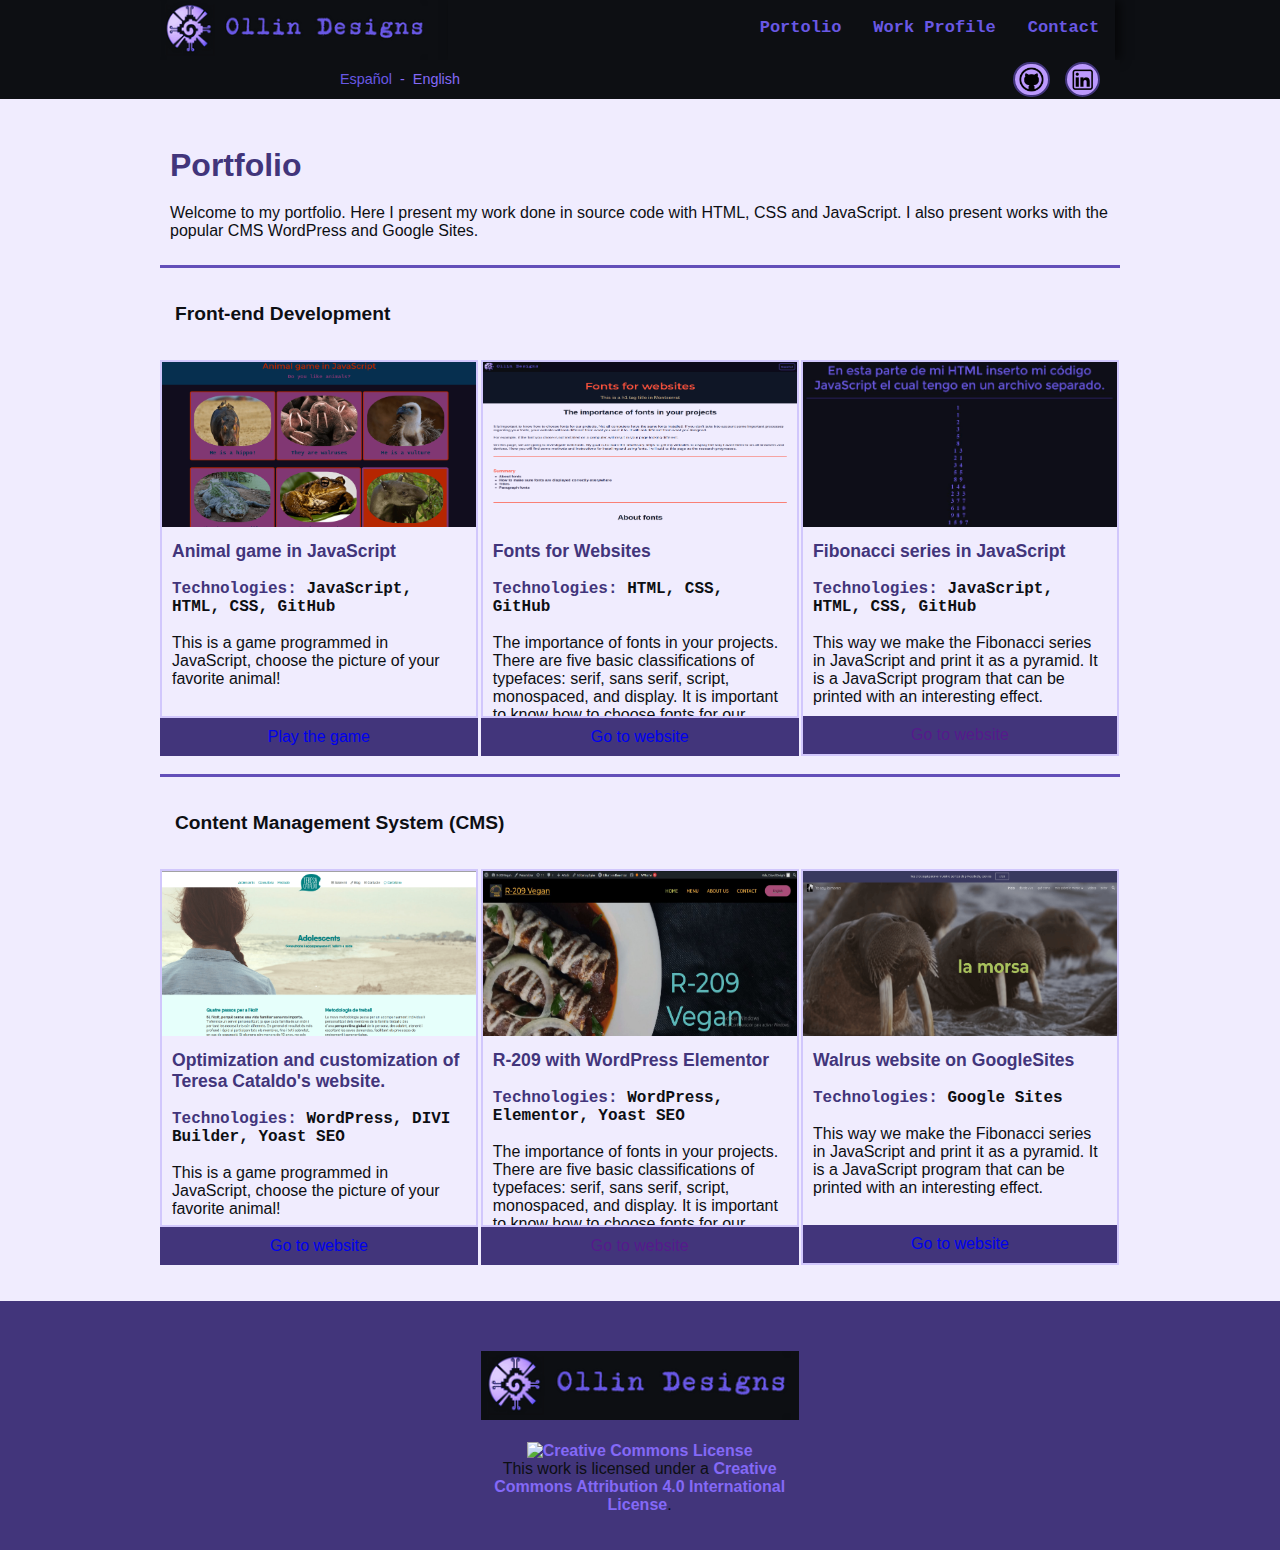
==== commit 8c73f513: "spinning ollin !" ====
--- a/portfolio.html
+++ b/portfolio.html
@@ -5,34 +5,30 @@
     <meta http-equiv="X-UA-Compatible" content="IE=edge">
     <meta name="viewport" content="width=device-width, initial-scale=1.0">
     <title>Ollin - Portfolio</title>
-    <link rel="icon" href="imagenes/sextosol.jpg">
+    <link rel="icon" href="img/sextosol.jpg">
     <link rel="stylesheet" href="stylesheet.css" >
 
 </head>
 <body>
     <header>
-        <div id="navbarheader">
-            <div id="navbarheaderlogo">
-                <img src="imagenes/Ollin logo letras.png" alt="Ollin logo">
-            </div>
-
-            <div class="flexcontainerendright">
-                <div id="navbarnav">
-                    <nav>
-                        <ul>
-                            <li><a href="#">Home</a>  </li>  
-                            <li><a href="">Portfolio</a> </li>
-                            <li> <a href="">Profile</a> </li>
-                            <li> <a href="">Contact</a> </li>
-                        </ul>
-                    </nav>
-                    <div>
-                    </div>
-                </div>
-            </div>
+        <div class="px160">
+            <div id="headerlogo">
+                <a href="https://ollindesigns.github.io/websiteOllinDesigns/"><img src="img/Ollin logo letras.png" alt="Ollin logo with letters"></a>
+    
+            </div>
+            <div class="topnav" id="myTopnav">
+                <a href="#home" class="active">Home</a>
+                <a href="https://ollindesigns.github.io/websiteOllinDesigns/portfolio">Portolio</a>
+                <a href="#contact">Work Profile</a>
+                <a href="#contact">Contact</a>
+                <a href="javascript:void(0);" class="icon" onclick="hamburgerMenu()">
+                    <i class="fa fa-bars"></i>
+                </a>
+            </div>
+            <script src="js1ollinhamburger.js"></script>
         </div>
         
-        <div class="px160" id="whatdisplay"> 
+        <div class ="px160">
             <div id="languagenicons">
                 <div class="chooselanguage">
                     <p> <a href="#">Español</a> </p><p> - </p> <p> <a href="">English</a> </p>
@@ -40,12 +36,11 @@
                 </div>
                 <div class="socialmediaicons">
                     <div class="socialmediaframe">
-                        <a href=""><img src="imagenes/icongithub.png" alt="GitHub icon"></a> 
+                        <a href="https://github.com/OllinDesigns" target="_blank"><img src="img/icongithub.png" alt="GitHub icon"> </a>
                     </div>
                     <div class="socialmediaframeend">
-                        <a href=""><img id="linkedinicon" src="imagenes/linkedinicon-1600.png" alt="linkedin icon"> </a>
-                    </div>
-                                                
+                    <a href="https://www.linkedin.com/in/edgar-garcia-web-dev" target="_blank"><img id="linkedinicon" src="img/linkedinicon-1600.png" alt="linkedin icon"> </a>
+                    </div>
                 </div>
 
             </div>
--- a/stylesheet.css
+++ b/stylesheet.css
@@ -9,36 +9,35 @@
 
 /* SELECTORS */
 
-body{
-    background-color:#110d1f;
-    color:#110d1f;
-}
-
-header{
-    background: #110d1f;
-    margin: 0;
-}
-
 a{
     text-decoration: none;
 }
+
+body{
+    background-color:#0d0f13;
+    color:#0d0f13;
+}
+
+header{
+    background: #0d0f13;
+    margin: 0;
+}
+
+/* a{
+    text-decoration: none;
+}
     a:link{
         color:#8469F7;
-        font-weight: bold;
     }
     a:visited{
         color:#a38ff9;
     }
     a:hover{
-        -webkit-transform: scale(2.2);
-        -ms-transform: scale(2.2);
-        -moz-transform: scale(2.2); 
-        transform: scale(2.2);
         color:#42357b;
     }
     a:active{
         color:#BC99FD;
-    }
+    } */
 
 figure{
     margin: 0;
@@ -63,6 +62,9 @@
     }
 
 /* class */
+
+/* este es para el menu hamburguesa, a ver si funciona */
+
 .fullwidth{
     width:100%;
     display: flex;
@@ -81,7 +83,7 @@
 .flexcontainerendright{
     display: flex;
     justify-content: flex-end;
-    background-color: #110d1f;
+    background-color: #0d0f13;
     box-shadow: 5px 0 10px rgba(0, 0, 0, .6);
     /* align-items: center; */
 }
@@ -122,7 +124,7 @@
     width:100%;
     margin-left: 5px;
     /* margin-right: 5px; */
-    /* background: #8469F7; */
+    /* background: #0d0f13; */
 }
     .boxrowx3 figure img{
         width: 100%;
@@ -276,7 +278,7 @@
 .itemcontent{
     font-family: sans-serif;
     padding: 15px;
-    background: #110d1f;
+    background: #0d0f13;
     color: #F0ECFE;
 }
     .itemcontent h2{
@@ -290,7 +292,7 @@
         padding: 10px;
         padding-bottom: 25px;
         background: #F0ECFE;
-        color: #110d1f;
+        color: #0d0f13;
     }
         .itemcontentlight h1{
             font-family: 'Montserrat', 'Gill Sans MT', Calibri, 'Trebuchet MS', sans-serif;
@@ -327,7 +329,7 @@
 .socialmediaicons{
     display: flex;
     justify-content: flex-end;
-    background-color:#110d1f;
+    background-color:#0d0f13;
     width:50%;
     align-items: center;
 }
@@ -353,7 +355,7 @@
         -ms-transform: scale(1.1);
         -moz-transform: scale(1.1); 
         transform: scale(1.1);
-        border: 2px solid #110d1f;
+        border: 2px solid #0d0f13;
         border-radius: 25px;
     }
     .socialmediaframeend{
@@ -370,13 +372,13 @@
         -ms-transform: scale(1.1);
         -moz-transform: scale(1.1); 
         transform: scale(1.1);
-        border: 2px solid #110d1f;
+        border: 2px solid #0d0f13;
         border-radius: 25px;
     }
 
 .chooselanguage{
     width:50%;
-    background:#110d1f;
+    background:#0d0f13;
     text-align: center;
     line-height: 38px;
     color: #8469F7;
@@ -485,32 +487,22 @@
 
 /* ids */
 
-#navbarheader{
-    /* background-color: #8469F7; */
-    /* display: flex; */
-    /* padding-bottom:-5px; */
-    /* margin-right: 160px;
-    margin-left: 160px; */
-    height: 50px;
-    /* background-color: #a38ff9; */
-}
-
-#navbarheaderlogo{
+/* #navbarheaderlogo{
     float: left;
 }
 
 #navbarheaderlogo img{
     height: 50px;
-}
-
-#navbarnav{
+} */
+
+/* #navbarnav{
     display: none;
     margin-top: 2.8px;    
     /* background-color: #a38ff9; */
-    font-family: sans-serif;    
-
-}
-    #navbarnav nav{
+    /* font-family: sans-serif; 
+
+} */
+    /* #navbarnav nav{
         height: 60px;
         line-height: 60px;
     }
@@ -528,14 +520,14 @@
         #navbarnav li a{
             /* display: inline;
             list-style-type: none; */
-            background-color: #110d1f;
-            /* line-height: 40px; */
+            /* background-color: #110d1f;
+            line-height:  */
             /* margin: 2.5px;
             padding: 5px; */
-            /* font-family: 'Courier New', Courier, monospace; */
+            /* font-family: 'Courier New', Courier, monospace;
             color:#8469F7;
             /* font-size: 1.3em; */
-            /* margin-right: 25px; */
+            /* margin-right: 25px;
             padding:10px;            
         }
             #navbarnav li a:hover{
@@ -547,7 +539,7 @@
                 transform: scale(2.2);
                 border-radius: 10px;
                 border: 2px solid #a38ff9
-            }
+            } */
 
 #languagenicons{
     display:flex;
@@ -557,6 +549,15 @@
     width:100%;
     margin-top:0px
 }
+    #languagenicons a{
+        color:#6958e4;
+    }
+        #languagenicons a:visited{
+            color:#8469F7;
+        }
+        #languagenicons a:active{
+            color:#634FB9;
+        }
 
 #bannerbox{
     margin-left: 0px;
@@ -591,7 +592,7 @@
     }
     #bannerbox a button:hover {
         background: #634FB9;
-        color:#110d1f
+        color:#0d0f13
     }
 #bannerboxpadding{
     padding: 10px;
@@ -642,20 +643,104 @@
 #purpleollin{
     margin-top: 20px;
     text-align: center;
-    background-color: #110d1f;
+    background-color: 0d0f13;
 }
     #purpleollin img{
         width: 70%;
     }
 
-
+      @media (prefers-reduced-motion: no-preference) {
+        #purpleollin img {
+          animation: purpleollin-spin infinite 20s linear;
+        }
+      }
+
+      @keyframes purpleollin-spin {
+        from {
+          transform: rotate(0deg);
+        }
+        to {
+          transform: rotate(360deg);
+        }
+      }
 
 #footerlogo{
     height:20%;
 }
 
-
-
+@media screen and (max-width: 600px) {
+
+
+    .topnav{
+        float: right;
+        background-color: #0d0f13;
+        width:25.5%;
+        height: 60px;
+        line-height: 55px;
+        color: #6958e4;
+        text-align: center;
+        font-family: 'Trebuchet MS', 'Lucida Sans Unicode', 'Lucida Grande', 'Lucida Sans', Arial, sans-serif;
+    }
+    .topnav a {
+        display: none;
+        text-decoration: none;
+    }
+        .topnav a:link {
+            color:#8469f7;
+        }
+        .topnav a:visited {
+            color:#8469f7;
+        }
+
+        .topnav a.icon {
+            float: right;
+            display: block;
+            /* position: absolute; */
+            background: #0d0f13;
+            padding-right: 15px;
+            padding-left: 15px;
+            color:#6958e4;
+            margin-right:8px;
+            /* background-color: #a38ff9; */
+            line-height: 50px;
+        }
+
+    .topnav.responsive {
+        position: absolute;
+        width: 100%;
+        height: 200px;
+        }
+        .topnav.responsive a.icon {
+          position: absolute;
+          right: 0;
+          top: 0;
+          background: #0d0f13;
+         
+        }
+        .topnav.responsive a {
+          float: none;
+          display: block;
+          text-align: center;
+        }
+        .topnav.responsive a:hover {
+            background: #6958e4;
+            color: #0d0f13;
+          }
+    
+    #headerlogo{
+        float:left;
+        /* background: #8469f7; */
+        width:68.5%;
+        height:60px;
+    }
+
+    #headerlogo img{
+        width:100%;
+        }
+
+
+   
+}
 
 
 
@@ -678,6 +763,24 @@
 
 
 @media only screen and (min-width: 1000px){
+
+    *{
+        margin:0;
+        padding:0;
+    }
+    
+   
+    #headerlogo{
+        background-color: #0d0f13;
+        width: 30%;
+        height:60px;
+        float:left;
+        /* background-color: #634FB9; */
+    }
+      #headerlogo img{
+        height:60px;
+        width: 275px;
+      }
 
     /*CONTAINER */
 .flexcontainer{
@@ -687,7 +790,7 @@
 .flexcontainerendright{
     display: flex;
     justify-content: flex-end;
-    background-color: #110d1f;
+    background-color: #0d0f13;
     box-shadow: 5px 0 10px rgba(0, 0, 0, .6);
     /* align-items: center; */
 }
@@ -765,7 +868,7 @@
 }
     .boxrowx3button:hover{
         background: #634FB9;
-        color:#110d1f;
+        color:#0d0f13;
     }
 
 .boxrowx3index{
@@ -842,7 +945,7 @@
     padding: 10px;
     padding-bottom: 25px;
     background: #F0ECFE;
-    color: #110d1f;
+    color: #0d0f13;
 }
 
 .box1indexcontflex {
@@ -875,7 +978,7 @@
     padding-top: 15px;
     padding-bottom: 15px;
     background: #F0ECFE;
-    color: #110d1f;
+    color: #0d0f13;
     border-bottom: solid 2px #32275D;
     font-weight: 400;
 }
@@ -885,61 +988,61 @@
         padding-bottom:8px;
     }
 
+    .topnav {
+        width:69.5%;
+        background-color: #0d0f13;
+        /* background-color: #0d0f13; */
+        overflow: hidden;
+        float:left;
+        height:60px;
+        display: flex;
+        justify-content: flex-end;
+        overflow: hidden;
+        box-shadow: 5px 0 10px rgba(0, 0, 0, .6)
+      }
+      .topnav a {
+        float: left;
+        display: block;
+        color: #6958e4;
+        padding: 14px 16px;
+        text-decoration: none;
+        font-size: 17px;
+        font-family: 'Courier New', Courier, monospace;
+        font-weight: 600;
+        /* background: #a38ff9; */
+        line-height: 28.5px;
+      }
+        .topnav a:hover {
+            background: #6958e4;
+            color: #0d0f13;
+        }
+        .topnav a:first-child{
+            display: none;
+        }
+
+    
+      .topnav .icon {
+        display: none;
+      }
+ 
+
+
 /* IDS */
-
-#navbarheader{
-    background-color: #110d1f;
-    /* display: flex; */
-    /* padding-bottom:-5px; */
-    margin-right: 160px;
-    margin-left: 160px;
-    height: 50px;
-    background-color: #a38ff9;
-}
-
-#navbarnav{
-    display: block;
-    margin-top: 0px;    
-    font-family: sans-serif;
-    height:50px; 
-    /* background-color: #634FB9; */
-}
-    #navbarnav nav{
-        height: 50px;
-        line-height: 45px;
-        /* background: #634FB9; */
-    }
-    #navbarnav li{
-        display: inline;
-        list-style-type: none;
-        /* line-height: 40px; */
-        margin: 0px;
-        /* padding: 2.5px; */
-        font-family: 'Courier New', Courier, monospace;
-        color:#8469F7;
-        font-size: 1.1em;
-        margin-right: 15px;
-    }
-    #navbarnav li a{
-        /* display: inline;
-        list-style-type: none; */
-        background-color: #110d1f;
-        /* line-height: 40px; */
-        /* margin: 2.5px;
-        padding: 5px; */
-        /* font-family: 'Courier New', Courier, monospace; */
-        color:#8469F7;
-        /* font-size: 1.3em; */
-        /* margin-right: 25px; */
-        padding:5px;    
-        margin: 0px;        
-    }
 
 #languagenicons{
     display:flex;
     background: #a38ff9;
     margin:0;
 }
+#languagenicons a{
+    color:#6958e4;
+}
+    #languagenicons a:visited{
+        color:#8469F7;
+    }
+    #languagenicons a:active{
+        color:#634FB9;
+    }
 
 .px160{
     margin-right: 160px;
@@ -1002,7 +1105,7 @@
         -ms-transform: scale(1.1);
         -moz-transform: scale(1.1); 
         transform: scale(1.1);
-        border: 2px solid #110d1f;
+        border: 2px solid #0d0f13;
         border-radius: 25px;
     }
     .socialmediaframeend{
@@ -1019,7 +1122,7 @@
         -ms-transform: scale(1.1);
         -moz-transform: scale(1.1); 
         transform: scale(1.1);
-        border: 2px solid #110d1f;
+        border: 2px solid #0d0f13;
         border-radius: 25px;
     }
 
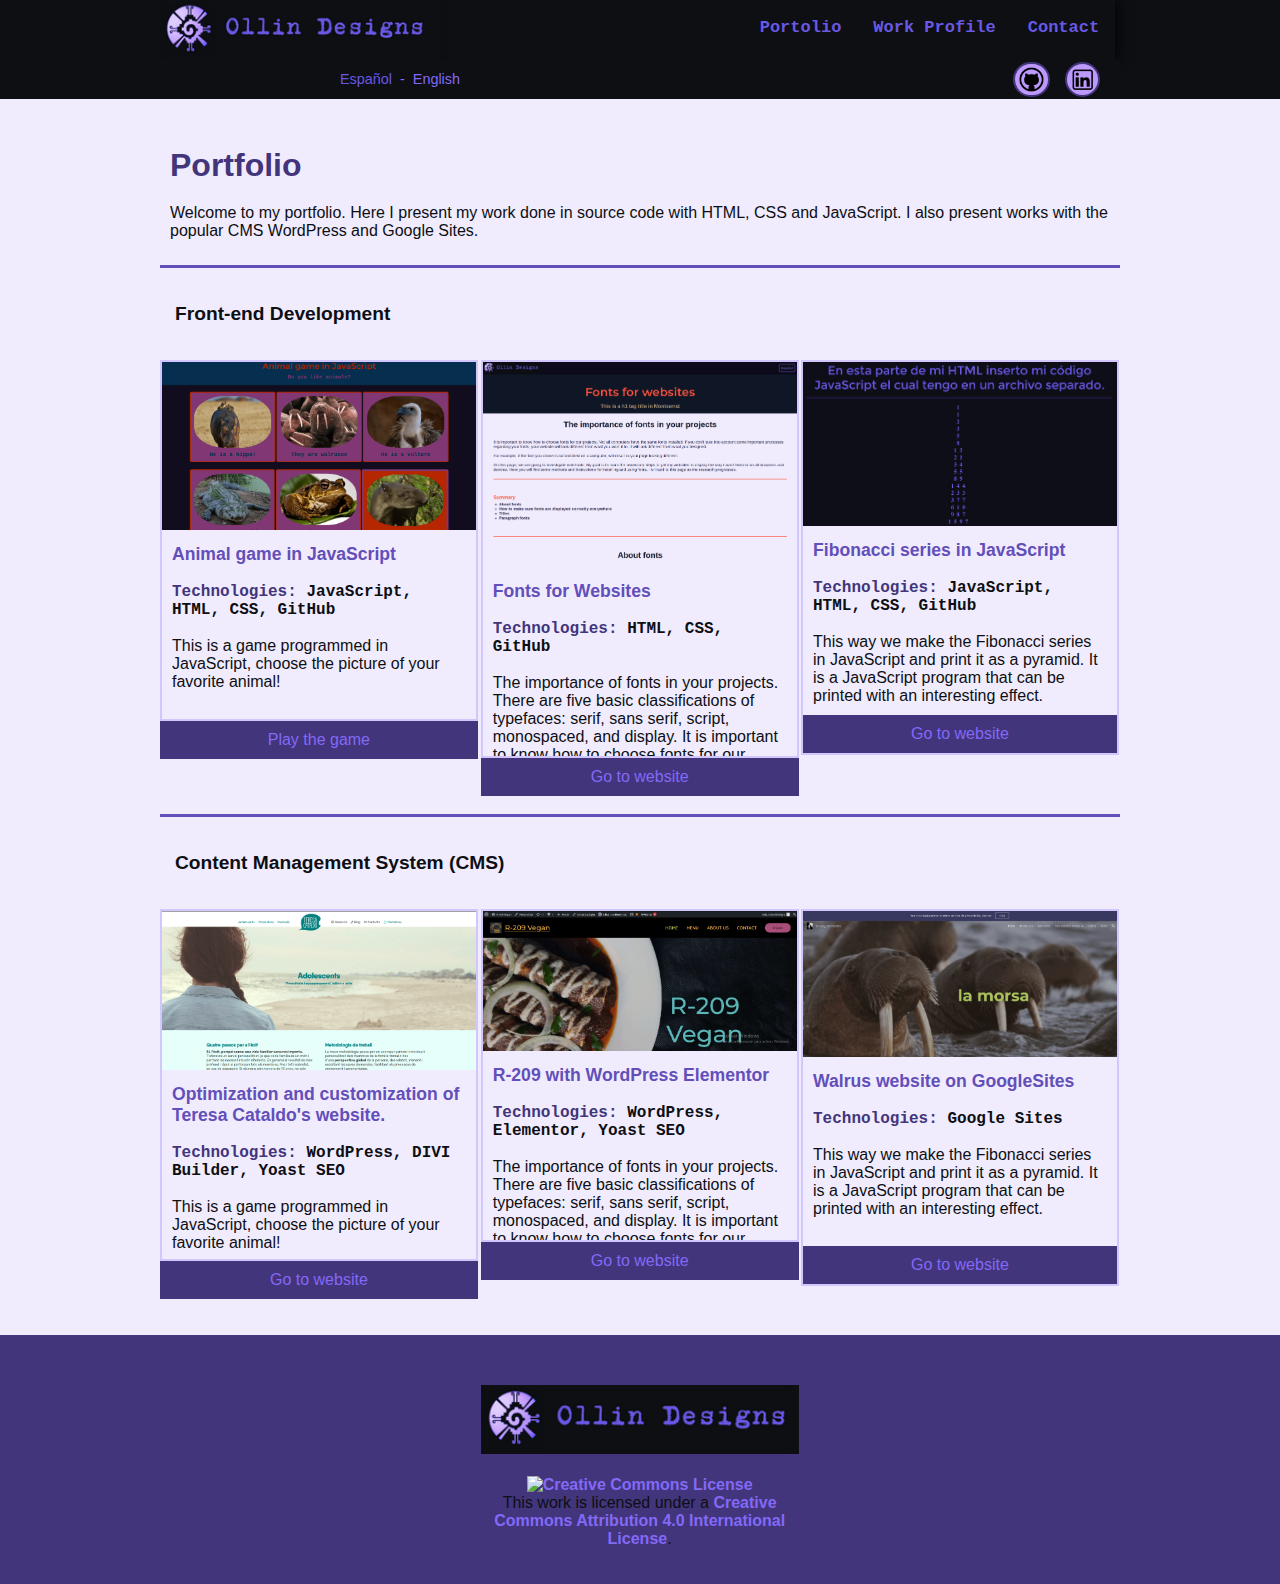
==== commit f04b3a76: "styling" ====
--- a/portfolio.html
+++ b/portfolio.html
@@ -86,7 +86,7 @@
                 <div class="flexcontainer">
                     <div class="boxrowx3left">
                         <div class="boxrowstyle1">
-                            <figure> <a href="https://ollindesigns.github.io/AnimalGameJS/" target="_blank"><img src="imagenes/animalgame.png" alt="Animal game"></a></figure>
+                            <figure> <a href="https://ollindesigns.github.io/AnimalGameJS/" target="_blank"><img src="img/animalgame.png" alt="Animal game"></a></figure>
                             <div class="itemcontentlight portfolioboxheight">
                                 <h2>Animal game in JavaScript</h2>
                                 <br>
@@ -106,7 +106,7 @@
                   
                     <div class="boxrowx3">
                         <div class="boxrowstyle1">
-                            <figure><a href="https://ollindesigns.github.io/Fonts-for-Websites/" target="_blank"><img src="imagenes/fontsforwebsites.png" alt="Fonts for websites"></a></figure>
+                            <figure><a href="https://ollindesigns.github.io/Fonts-for-Websites/" target="_blank"><img src="img/fontsforwebsites.png" alt="Fonts for websites"></a></figure>
                         
                             <div class="itemcontentlight portfolioboxheight lucida">
                                 <h2>Fonts for Websites</h2>
@@ -129,7 +129,7 @@
 
                     <div class="boxrowx3right">
                         <div class="boxrowstyle1">
-                            <figure><img src="imagenes/fibonaciollin(1).JPG" alt="Fibonacci series"></figure>
+                            <figure><img src="img/fibonaciollin(1).JPG" alt="Fibonacci series"></figure>
                             <div class="itemcontentlight portfolioboxheight">
                                 <h2>Fibonacci series in JavaScript</h2>
                                 <br>
@@ -159,7 +159,7 @@
                 <div class="flexcontainer">
                     <div class="boxrowx3left">
                         <div class="boxrowstyle1">
-                            <figure> <a href="https://teresacataldo.com/" target="_blank"><img src="imagenes/teresahome.png" alt="Teresa Cataldo"></a></figure>
+                            <figure> <a href="https://teresacataldo.com/" target="_blank"><img src="img/teresahome.png" alt="Teresa Cataldo"></a></figure>
                             <div class="itemcontentlight portfolioboxheight">
                                 <h2>Optimization and customization of Teresa Cataldo's website.</h2>
                                 <br>
@@ -179,7 +179,7 @@
                   
                     <div class="boxrowx3">
                         <div class="boxrowstyle1">
-                            <figure><a href="" target="_blank"><img src="imagenes/r209home.JPG" alt="R-209 vegan"></a></figure>
+                            <figure><a href="" target="_blank"><img src="img/r209home.JPG" alt="R-209 vegan"></a></figure>
                         
                             <div class="itemcontentlight portfolioboxheight lucida">
                                 <h2>R-209 with WordPress Elementor</h2>
@@ -202,7 +202,7 @@
 
                     <div class="boxrowx3right">
                         <div class="boxrowstyle1">
-                            <figure><a href="https://sites.google.com/view/lawebdelamorsa/inicio" target="_blank"><img src="imagenes/weblamorsa.png" alt="Walrus Website"></a></figure>
+                            <figure><a href="https://sites.google.com/view/lawebdelamorsa/inicio" target="_blank"><img src="img/weblamorsa.png" alt="Walrus Website"></a></figure>
                             <div class="itemcontentlight portfolioboxheight">
                                 <h2>Walrus website on GoogleSites</h2>
                                 <br>
@@ -241,7 +241,7 @@
                 </div>
                 <br>
                 <div class="boxrowx3 centro">
-                    <figure><img src="imagenes/Ollin logo letras.png" alt="Ollin Websites" id="footerlogo"></figure>
+                    <figure><img src="img/Ollin logo letras.png" alt="Ollin Websites" id="footerlogo"></figure>
                     <br>
                     <div class="sanserif">
                         <a rel="license" href="http://creativecommons.org/licenses/by/4.0/"><img alt="Creative Commons License" style="border-width:0" src="https://i.creativecommons.org/l/by/4.0/80x15.png" /></a><br />This work is licensed under a <a rel="license" href="http://creativecommons.org/licenses/by/4.0/">Creative Commons Attribution 4.0 International License</a>.
--- a/stylesheet.css
+++ b/stylesheet.css
@@ -22,22 +22,6 @@
     background: #0d0f13;
     margin: 0;
 }
-
-/* a{
-    text-decoration: none;
-}
-    a:link{
-        color:#8469F7;
-    }
-    a:visited{
-        color:#a38ff9;
-    }
-    a:hover{
-        color:#42357b;
-    }
-    a:active{
-        color:#BC99FD;
-    } */
 
 figure{
     margin: 0;
@@ -51,10 +35,10 @@
         color:#a38ff9;
     }
     footer a:hover{
-        -webkit-transform: scale(2.2);
-        -ms-transform: scale(2.2);
-        -moz-transform: scale(2.2); 
-        transform: scale(2.2);
+        -webkit-transform: scale(1.2);
+        -ms-transform: scale(1.2);
+        -moz-transform: scale(1.2); 
+        transform: scale(1.2);
         color:#BC99FD;
     }
     footer a:active{
@@ -63,21 +47,11 @@
 
 /* class */
 
-/* este es para el menu hamburguesa, a ver si funciona */
-
-.fullwidth{
-    width:100%;
-    display: flex;
-}
-
 /* CONTAINER */
-.flexcontainer{
-    /* display: flex; */
-    /* background: #42357b;*/
-}
 
 .flexcontainermargintop{
     margin-top: 5px;
+    /* background: #BC99FD; */
 }
 
 .flexcontainerendright{
@@ -98,7 +72,6 @@
     display: flex;
     flex-direction: column;
     /* background-color: #8469F7; */
-    /* width:69%; */
 }
 
 .flexdirectionrow{
@@ -112,8 +85,8 @@
 .flexcontainerindex{
     display: flex;
     background: #E0D9FD;
-    padding-top: 20px;
-    padding-bottom: 20px;
+    padding-top: 10px;
+    padding-bottom: 10px;
     width: 100%;
     /* margin-right:100px;     */
 }
@@ -122,13 +95,13 @@
 
 .boxrowx3{
     width:100%;
-    margin-left: 5px;
+    /* margin-left: 5px; */
     /* margin-right: 5px; */
     /* background: #0d0f13; */
 }
     .boxrowx3 figure img{
         width: 100%;
-        height: 165px;
+        /* height: 165px; */
     }
 .boxrowx3left{
     width:100%;
@@ -138,17 +111,15 @@
 }
     .boxrowx3left figure img{
         width: 100%;
-        height: 165px;
+        /* height: 165px; */
     }
 .boxrowx3right{
-    /* width:33.1%; */
-    /* margin-right:0; */
-    margin-left: 5px;
+    margin-left: 0px;
     /* background: #634FB9; */
 }
     .boxrowx3right figure img{
         width: 100%;
-        height: 165px;
+        /* height: 165px; */
     }
 
 .boxrowx3button{
@@ -157,7 +128,9 @@
     vertical-align: bottom;
     margin-bottom: 0;
     text-align: center;
-    font-family: sans-serif;
+    cursor: pointer;
+    color:#8469f7;
+    border: none;
 }
     .boxrowx3button:hover{
         background: #634FB9;
@@ -168,9 +141,8 @@
     width:50%;    
     margin-left: 5px;
     margin-right: 0px;
-    /* background: #8469F7; */ 
     text-align: center;
-    background: #F0ECFE;
+    /* background: #F0ECFE; */
 }
     .boxrowx3index img{
         width: 70px;
@@ -181,10 +153,9 @@
 .boxrowx3leftindex{
     width:50%;
     margin-left: 0;
-    /* margin-right: 5px; */
     /* background: #42357b; */
     text-align: center;
-    background: #F0ECFE;
+  
 }
     .boxrowx3leftindex img{
         width:50%;
@@ -195,9 +166,8 @@
     width:33.1%;
     margin-right:0;
     margin-left: 5px;
-    /* background: #634FB9; */
     text-align: center;
-    background: #F0ECFE;
+    /* background: #F0ECFE; */
 }
     .boxrowx3rightindex img{
         width: 50%;
@@ -214,20 +184,16 @@
     border:solid 2px #d1c7fc;
 }
 
-/* .boxrowx3leftcolumn{
-    margin-left: 0;
-    margin-right: 5px;
-    background: #42357b;
-}
-    .boxrowx3leftcolumn figure img{
-        width: 100%;
-        height: 165px;
-    } */
+.margin3{
+    margin: 3px;
+}
+
+.shadowbox{
+    box-shadow: 0 4px 4px 2px rgba(0, 0, 0, .6);
+}
+
 
 /* CONTENT ITEM */
-/* .flexcolumnitem{
-    background: #8469F7;
-} */
 
 .flexcolumnitem{
     margin-top:0;
@@ -236,7 +202,7 @@
 }
     .flexcolumnitem img{
         width: 100%;
-        height:250px;
+        /* height:250px; */
     }
 
 .flexcolumnitemleft{
@@ -246,7 +212,7 @@
 }
     .flexcolumnitemleft img{
         width: 100%;
-        height:250px;
+        /* height:250px; */
         
     }
 
@@ -288,9 +254,9 @@
     }
 
     .itemcontentlight{
-        font-family: 'Trebuchet MS', 'Lucida Sans Unicode', 'Lucida Grande', 'Lucida Sans', Arial, sans-serif;
+        font-family: 'Roboto', sans-serif;
         padding: 10px;
-        padding-bottom: 25px;
+        /* padding-bottom: 25px; */
         background: #F0ECFE;
         color: #0d0f13;
     }
@@ -306,7 +272,7 @@
             font-family: 'Montserrat', 'Gill Sans MT', Calibri, 'Trebuchet MS', sans-serif;
             font-size: 1.1em;
             /* font-weight: bold; */
-            color: #42357b;
+            color: #634FB9;
         }
 
 .itemcontentaside{
@@ -323,8 +289,6 @@
         font-size: 1.2em;
         padding-bottom:8px;
     }
-
-
 
 .socialmediaicons{
     display: flex;
@@ -402,22 +366,12 @@
         padding:5px;
     }
 
-/* .px160{
-    margin-right: 160px;
-    margin-left: 160px;
-    display: none;
-} */
-
 .box1indexcontflex {
     width: 100%;
-    /* margin: 3px;
-    padding: 5px; */
     display: flex;
     flex-direction: column;
-    /* margin-right: 5px; */
     margin-left: 0px;
     background: #F0ECFE;
-    /* margin-bottom: 5px; */
     margin-top:0px;
 }
 
@@ -427,7 +381,6 @@
     flex-direction: column;
     margin-right: 0px;
     margin-left: 0px;
-    background: #F0ECFE;
     /* margin-bottom: 5px; */
     margin-top:0px;
 }
@@ -435,15 +388,31 @@
 .portfolioboxheight{
     height: 150px;
     overflow: hidden;
+   
+}
+
+.lightaspect{
+    background: #F0ECFE;
 }
 
 .sanserif{
     font-family: sans-serif;
+    /* background-color: #6958e4; */
+    padding-bottom: 0;
+    margin-bottom: 0;
 }
 
 .lucida{
     font-family: 'Lucida Sans', 'Lucida Sans Regular', 'Lucida Grande', 'Lucida Sans Unicode', Geneva, Verdana, sans-serif;
 }
+
+.roboto{
+    font-family: 'Roboto', sans-serif;
+}
+
+/* font-family: 'Courier Prime', monospace;
+font-family: 'Montserrat', sans-serif;
+font-family: 'Roboto', sans-serif; */
 
 .centro{
     align-items: center;
@@ -466,6 +435,17 @@
     border:none;
     background-color: #634FB9;
     height: 3px;
+}
+
+.resultbox{
+    background-color: #32275D;
+    padding: 15px;
+    color:#8469F7;
+    box-shadow: 5px 0 10px rgba(0, 0, 0, .6);
+    margin:5px 0;
+    width: 350px;
+    font-weight: 600;
+
 }
 
 .footerfixed{   
@@ -486,61 +466,7 @@
 }
 
 /* ids */
-
-/* #navbarheaderlogo{
-    float: left;
-}
-
-#navbarheaderlogo img{
-    height: 50px;
-} */
-
-/* #navbarnav{
-    display: none;
-    margin-top: 2.8px;    
-    /* background-color: #a38ff9; */
-    /* font-family: sans-serif; 
-
-} */
-    /* #navbarnav nav{
-        height: 60px;
-        line-height: 60px;
-    }
-    #navbarnav li{
-        display: inline;
-        list-style-type: none;
-        line-height: 40px;
-        margin: 2.5px;
-        padding: 5px;
-        font-family: 'Courier New', Courier, monospace;
-        color:#8469F7;
-        font-size: 1.3em;
-        margin-right: 25px;
-        }
-        #navbarnav li a{
-            /* display: inline;
-            list-style-type: none; */
-            /* background-color: #110d1f;
-            line-height:  */
-            /* margin: 2.5px;
-            padding: 5px; */
-            /* font-family: 'Courier New', Courier, monospace;
-            color:#8469F7;
-            /* font-size: 1.3em; */
-            /* margin-right: 25px;
-            padding:10px;            
-        }
-            #navbarnav li a:hover{
-                background:#32275D;
-                color: #a38ff9;
-                -webkit-transform: scale(2.2);
-                -ms-transform: scale(2.2);
-                -moz-transform: scale(2.2); 
-                transform: scale(2.2);
-                border-radius: 10px;
-                border: 2px solid #a38ff9
-            } */
-
+  
 #languagenicons{
     display:flex;
     background: #a38ff9;
@@ -565,16 +491,16 @@
     color: #F0ECFE;
     font-family: sans-serif;
 }
-#bannerbox h2{
-    font-family: 'Montserrat', Arial, Helvetica, sans-serif;
-    font-size: 1.2em;
-    color:#8469F7;
-    font-weight: 300;
-}
-#bannerbox p{
-    font-size: 1.1em;
-    font-family:'Trebuchet MS', 'Lucida Sans Unicode', 'Lucida Grande', 'Lucida Sans', Arial, sans-serif;
-}
+    #bannerbox h2{
+        font-family: 'Montserrat', Arial, Helvetica, sans-serif;
+        font-size: 1.2em;
+        color:#8469F7;
+        font-weight: 300;
+    }
+    #bannerbox p{
+        font-size: 1.1em;
+        font-family:'Trebuchet MS', 'Lucida Sans Unicode', 'Lucida Grande', 'Lucida Sans', Arial, sans-serif;
+    }
     #bannerbox button{
         width: 97%;
         background: #42357b;
@@ -585,15 +511,16 @@
         margin-left: 5px;
         margin-right: 5px;
     }
-    #bannerbox button p{
-        font-size: 1.3em;
-        font-weight: 500;
-        font-family: 'Montserrat',Arial, Helvetica, sans-serif ;
-    }
-    #bannerbox a button:hover {
-        background: #634FB9;
-        color:#0d0f13
-    }
+        #bannerbox button p{
+            font-size: 1.3em;
+            font-weight: 500;
+            font-family: 'Montserrat',Arial, Helvetica, sans-serif ;
+            cursor:pointer;
+        }
+        #bannerbox a button:hover {
+            background: #634FB9;
+            color:#0d0f13
+        }
 #bannerboxpadding{
     padding: 10px;
 }
@@ -602,20 +529,11 @@
     background:#F0ECFE ;
 }
 
-/* #pageheadlight{
-    padding: 15px;
-} */
-
-
-
 #indexasidecontflex{
     /* background:#E0D9FD; */
-    /* height: 500px; */
     width: 100%;
-    /* float: left; */
     display: flex;
     flex-direction: column;
-    /* padding: 5px;*/
     margin-left: 0px; 
     margin-right: 0;
     margin-top: 5px;
@@ -627,10 +545,9 @@
     font-size: 1.1em;
     background-color: #32275D;
     color: #a38ff9;
-    
 }
     #asidetop h2{
-        font-weight:200;
+        font-weight:400;
     }
 
 #linkedinicon{
@@ -651,7 +568,7 @@
 
       @media (prefers-reduced-motion: no-preference) {
         #purpleollin img {
-          animation: purpleollin-spin infinite 20s linear;
+          animation: purpleollin-spin infinite 150s linear;
         }
       }
 
@@ -664,12 +581,15 @@
         }
       }
 
-#footerlogo{
-    height:20%;
-}
-
+
+
+
+
+
+
+
+/* for mobiles */
 @media screen and (max-width: 600px) {
-
 
     .topnav{
         float: right;
@@ -691,7 +611,6 @@
         .topnav a:visited {
             color:#8469f7;
         }
-
         .topnav a.icon {
             float: right;
             display: block;
@@ -738,6 +657,43 @@
         width:100%;
         }
 
+    #halfimgollin{
+        max-height: 210px;
+        overflow: hidden;
+    }
+
+    #footerlogo{
+        width: 80%;
+    }
+
+    /* image id */
+
+    #footerlogo{
+        height:20%;
+    }
+
+    #teresacataldo{
+        height: 240px;
+    }
+
+    #fontsforwebsites{
+        height: 240px;
+    }
+
+    #r209{
+        height: 240px;
+    }
+
+    #lamorsa{
+        height: 240px;
+    }
+
+    #htmlogo{
+        height: 102px;
+    }
+    #javascriptlogo{
+        height: 84px;
+    }
 
    
 }
@@ -782,211 +738,210 @@
         width: 275px;
       }
 
-    /*CONTAINER */
-.flexcontainer{
-    display: flex;
-}
-
-.flexcontainerendright{
-    display: flex;
-    justify-content: flex-end;
-    background-color: #0d0f13;
-    box-shadow: 5px 0 10px rgba(0, 0, 0, .6);
-    /* align-items: center; */
-}
-
-.flexcontainercolumn{
-    display: flex;
-    flex-direction: column;
-    /* background-color: #8469F7; */
-}
-
-.flexcontainercolumn66{
-    display: flex;
-    flex-direction: column;
-    /* background-color: #8469F7; */
-    width:69.9%;
-    margin-right:2.5px;
-    padding-top: 0;
-}
-
-.flexdirectionrow{
-    display: flex;
-    flex-direction: row;
-    /* background-color: #8469F7; */
-    margin-top: 5px;
-    margin-bottom: 0;
-}
-
-.flexcontainerindex{
-    display: flex;
-    background: #E0D9FD;
-    padding-top: 20px;
-    padding-bottom: 20px;
-    width: 100%;
-    margin-right:100px;    
-}
-
-.boxrowx3{
-    width:33.1%;
-    margin-left: 1.5px;
-    margin-right: 0px;
-    /* background: #8469F7;  */
-}
-    .boxrowx3 figure img{
+        /*CONTAINER */
+    .flexcontainer{
+        display: flex;
+    }
+
+    .flexcontainerendright{
+        display: flex;
+        justify-content: flex-end;
+        background-color: #0d0f13;
+        box-shadow: 5px 0 10px rgba(0, 0, 0, .6);
+        /* align-items: center; */
+    }
+
+    .flexcontainercolumn{
+        display: flex;
+        flex-direction: column;
+        /* background-color: #8469F7; */
+    }
+
+    .flexcontainercolumn66{
+        display: flex;
+        flex-direction: column;
+        /* background-color: #8469F7; */
+        width:69.9%;
+        margin-right:2.5px;
+        padding-top: 0;
+    }
+
+    .flexdirectionrow{
+        display: flex;
+        flex-direction: row;
+        /* background-color: #8469F7; */
+        margin-top: 5px;
+        margin-bottom: 0;
+    }
+
+    .flexcontainerindex{
+        display: flex;
+        background: #E0D9FD;
+        padding-top: 20px;
+        padding-bottom: 20px;
         width: 100%;
-        height: 165px;
-    }
-.boxrowx3left{
-    width:33.1%;
-    margin-left: 0;
-    margin-right: 1.5px;
-    /* background: #42357b; */
-}
-    .boxrowx3left figure img{
+        margin-right:100px;    
+    }
+
+    .boxrowx3{
+        width:33.1%;
+        margin-left: 1.5px;
+        margin-right: 0px;
+        /* background: #8469F7; */
+    }
+        .boxrowx3 figure img{
+            width: 100%;
+            /* height: 165px; */
+        }
+    .boxrowx3left{
+        width:33.1%;
+        margin-left: 0;
+        margin-right: 1.5px;
+        /* background: #42357b; */
+    }
+        .boxrowx3left figure img{
+            width: 100%;
+            /* height: 165px; */
+        }
+    .boxrowx3right{
+        width:33.1%;
+        margin-right:0;
+        margin-left: 2.5px;
+        /* background: #634FB9; */
+    }
+        .boxrowx3right figure img{
+            width: 100%;
+            /* height: 165px; */
+        }
+
+    .boxrowx3button{
+        background: #42357b;
+        padding: 10px;
+        vertical-align: bottom;
+        margin-bottom: 0;
+        text-align: center;
+        font-family: sans-serif;
+    }
+        .boxrowx3button:hover{
+            background: #634FB9;
+            color:#0d0f13;
+        }
+
+    .boxrowx3index{
+        width:33.1%;    
+        margin-left: 5px;
+        margin-right: 5px;
+        /* background: #8469F7; */ 
+        text-align: center;
+        background: #F0ECFE;
+    }
+        .boxrowx3index img{
+            width: 36%;
+            height:29%;
+            margin-top: 31px;
+        }
+
+    .boxrowx3leftindex{
+        width:33.1%;
+        margin-left: 0;
+        margin-right: 5px;
+        /* background: #42357b; */
+        text-align: center;
+        background: #F0ECFE;
+    }
+        .boxrowx3leftindex img{
+            width:50%;
+            margin-top: 5px;
+        }
+
+    .boxrowx3rightindex{
+        width:33.1%;
+        margin-right:0;
+        margin-left: 5px;
+        /* background: #634FB9; */
+        text-align: center;
+        background: #F0ECFE;
+    }
+        .boxrowx3rightindex img{
+            width: 50%;
+        }
+
+    .boxrowtitle h2{
+        font-family: 'Montserrat', sans-serif ;
+        padding:35px;
+        padding-left: 15px;
+        font-size: 1.2em;
+    }
+
+    .boxrowstyle1{
+        border:solid 2px #d1c7fc;
+    }
+    .flexcolumnitem {
+        margin-bottom:0px;
+        border-bottom: none;
+    }
+        .flexcolumnitem img{
         width: 100%;
-        height: 165px;
-    }
-.boxrowx3right{
-    width:33.1%;
-    margin-right:0;
-    margin-left: 2.5px;
-    /* background: #634FB9; */
-}
-    .boxrowx3right figure img{
-        width: 100%;
-        height: 165px;
-    }
-
-.boxrowx3button{
-    background: #42357b;
-    padding: 10px;
-    vertical-align: bottom;
-    margin-bottom: 0;
-    text-align: center;
-    font-family: sans-serif;
-}
-    .boxrowx3button:hover{
-        background: #634FB9;
-        color:#0d0f13;
-    }
-
-.boxrowx3index{
-    width:33.1%;    
-    margin-left: 5px;
-    margin-right: 5px;
-    /* background: #8469F7; */ 
-    text-align: center;
-    background: #F0ECFE;
-}
-    .boxrowx3index img{
-        width: 36%;
-        height:29%;
-        margin-top: 31px;
-    }
-
-.boxrowx3leftindex{
-    width:33.1%;
-    margin-left: 0;
-    margin-right: 5px;
-    /* background: #42357b; */
-    text-align: center;
-    background: #F0ECFE;
-}
-    .boxrowx3leftindex img{
-        width:50%;
-        margin-top: 5px;
-    }
-
-.boxrowx3rightindex{
-    width:33.1%;
-    margin-right:0;
-    margin-left: 5px;
-    /* background: #634FB9; */
-    text-align: center;
-    background: #F0ECFE;
-}
-    .boxrowx3rightindex img{
+        /* height:175px; */
+        margin-top: 0px;
+    }
+
+    .flexcolumnitemleft {
+        margin-bottom:0px;
+        border-bottom: none;
+    }
+        .flexcolumnitemleft img{
+            width: 100%;
+            /* height:175px; */
+            margin-top: 0px;
+        }
+
+    .itemcontentlight{
+        font-family: 'Roboto', sans-serif;
+        padding: 10px;
+        padding-bottom: 25px;
+        background: #F0ECFE;
+        color: #0d0f13;
+    }
+
+    .box1indexcontflex {
         width: 50%;
-    }
-
-.boxrowtitle h2{
-    font-family: 'Montserrat', sans-serif ;
-    padding:35px;
-    padding-left: 15px;
-    font-size: 1.2em;
-}
-
-.boxrowstyle1{
-    border:solid 2px #d1c7fc;
-}
-.flexcolumnitem {
-    margin-bottom:0px;
-    border-bottom: none;
-}
-    .flexcolumnitem img{
-    width: 100%;
-    height:175px;
-    margin-top: 0px;
-}
-
-.flexcolumnitemleft {
-    margin-bottom:0px;
-    border-bottom: none;
-}
-    .flexcolumnitemleft img{
-        width: 100%;
-        height:175px;
+        display: flex;
+        flex-direction: column;
+        margin-right: 2.5px;
+        margin-left: 0px;
+        background: #0d0f13;
+        margin-bottom: 5px;
         margin-top: 0px;
-    }
-
-.itemcontentlight{
-    font-family: 'Trebuchet MS', 'Lucida Sans Unicode', 'Lucida Grande', 'Lucida Sans', Arial, sans-serif;
-    padding: 10px;
-    padding-bottom: 25px;
-    background: #F0ECFE;
-    color: #0d0f13;
-}
-
-.box1indexcontflex {
-    /* margin: 3px;
-    padding: 5px; */
-    width: 50%;
-    display: flex;
-    flex-direction: column;
-    margin-right: 2.5px;
-    margin-left: 0px;
-    /* background: #8469F7; */
-    margin-bottom: 5px;
-    margin-top: 0px;
-}
-
-.box2indexcontflex {
-    width: 50%;
-    display: flex;
-    flex-direction: column;
-    margin-right: 0px;
-    margin-left: 0px;
-    /* background: #634FB9; */
-    margin-bottom: 5px;
-    margin-top: 0px;
-}
-
-.itemcontentaside{
-    font-family:'Trebuchet MS', 'Lucida Sans Unicode', 'Lucida Grande', 'Lucida Sans', Arial, sans-serif;
-    padding: 15px;
-    padding-top: 15px;
-    padding-bottom: 15px;
-    background: #F0ECFE;
-    color: #0d0f13;
-    border-bottom: solid 2px #32275D;
-    font-weight: 400;
-}
-    .itemcontentaside h2{
-        font-family: 'Montserrat', sans-serif;
-        font-size: 1.1em;
-        padding-bottom:8px;
-    }
+        padding-bottom: 0;
+    }
+
+    .box2indexcontflex {
+        width: 50%;
+        display: flex;
+        flex-direction: column;
+        margin-right: 0px;
+        margin-left: 0px;
+        /* background: #634FB9; */
+        margin-bottom: 5px;
+        margin-top: 0px;
+    }
+
+    .itemcontentaside{
+        font-family:'Trebuchet MS', 'Lucida Sans Unicode', 'Lucida Grande', 'Lucida Sans', Arial, sans-serif;
+        padding: 15px;
+        padding-top: 15px;
+        padding-bottom: 15px;
+        background: #F0ECFE;
+        color: #0d0f13;
+        border-bottom: solid 2px #32275D;
+        font-weight: 400;
+    }
+        .itemcontentaside h2{
+            font-family: 'Montserrat', sans-serif;
+            font-size: 1.1em;
+            padding-bottom:8px;
+        }
 
     .topnav {
         width:69.5%;
@@ -999,8 +954,8 @@
         justify-content: flex-end;
         overflow: hidden;
         box-shadow: 5px 0 10px rgba(0, 0, 0, .6)
-      }
-      .topnav a {
+        }
+        .topnav a {
         float: left;
         display: block;
         color: #6958e4;
@@ -1011,194 +966,204 @@
         font-weight: 600;
         /* background: #a38ff9; */
         line-height: 28.5px;
-      }
-        .topnav a:hover {
-            background: #6958e4;
-            color: #0d0f13;
-        }
-        .topnav a:first-child{
-            display: none;
-        }
-
+        }
+            .topnav a:hover {
+                background: #6958e4;
+                color: #0d0f13;
+            }
+            .topnav a:first-child{
+                display: none;
+            }
+
+        .topnav .icon {
+        display: none;
+        }
     
-      .topnav .icon {
-        display: none;
-      }
- 
-
-
-/* IDS */
-
-#languagenicons{
-    display:flex;
-    background: #a38ff9;
-    margin:0;
-}
-#languagenicons a{
-    color:#6958e4;
-}
-    #languagenicons a:visited{
-        color:#8469F7;
-    }
-    #languagenicons a:active{
-        color:#634FB9;
-    }
-
-.px160{
-    margin-right: 160px;
-    margin-left: 160px;
-}
-
-.chooselanguage{
-    /* width:50%; */
-    /* background:#634FB9; */
-    text-align: center;
-    line-height: 38px;
-    /* color: #8469F7; */
-}
-.chooselanguage p{
-    display: inline;
-    font-family: 'Montserrat', sans-serif;
-    margin-right: 2px;
-    margin-left: 2px;
-    font-size: 0.9em;
-}
-.chooselanguage a:hover{
-    background:#32275D;
-    color: #a38ff9;
-    -webkit-transform: scale(1.2);
-    -ms-transform: scale(1.2);
-    -moz-transform: scale(1.2); 
-    transform: scale(1.2);
-    border-radius: 10px;
-    border: 2px solid #a38ff9;
-    padding:5px;
-}
-
-.socialmediaicons{
-    display: flex;
-    justify-content: flex-end;
-    /* background-color:#42357b; */
-    align-items: center;
-    width:50%;
-
-}
-    .socialmediaicons img{
-        width:25px;
-        margin-right: 4px;
-        margin-left: 4px;
-        margin-top:3px;
-        margin-bottom: -1px;
-    }
-
-.socialmediaframe{
-    background: #BC99FD;
-    margin-right: 15px;
-    border: solid 2px #42357b;
-    border-radius: 45px;
-    margin-bottom: 2px;
-    margin-top: 2px;
-}
-    .socialmediaframe a:hover img{
-        background-color: #634FB9;
-        -webkit-transform: scale(1.1);
-        -ms-transform: scale(1.1);
-        -moz-transform: scale(1.1); 
-        transform: scale(1.1);
-        border: 2px solid #0d0f13;
-        border-radius: 25px;
-    }
-    .socialmediaframeend{
+    /* IDS */
+
+    #languagenicons{
+        display:flex;
+        background: #a38ff9;
+        margin:0;
+    }
+    #languagenicons a{
+        color:#6958e4;
+    }
+        #languagenicons a:visited{
+            color:#8469F7;
+        }
+        #languagenicons a:active{
+            color:#634FB9;
+        }
+
+    .px160{
+        margin-right: 160px;
+        margin-left: 160px;
+    }
+
+    .chooselanguage{
+        /* width:50%; */
+        /* background:#634FB9; */
+        text-align: center;
+        line-height: 38px;
+    }
+    .chooselanguage p{
+        display: inline;
+        font-family: 'Montserrat', sans-serif;
+        margin-right: 2px;
+        margin-left: 2px;
+        font-size: 0.9em;
+    }
+    .chooselanguage a:hover{
+        background:#32275D;
+        color: #a38ff9;
+        -webkit-transform: scale(1.2);
+        -ms-transform: scale(1.2);
+        -moz-transform: scale(1.2); 
+        transform: scale(1.2);
+        border-radius: 10px;
+        border: 2px solid #a38ff9;
+        padding:5px;
+    }
+
+    .socialmediaicons{
+        display: flex;
+        justify-content: flex-end;
+        /* background-color:#42357b; */
+        align-items: center;
+        width:50%;
+
+    }
+        .socialmediaicons img{
+            width:25px;
+            margin-right: 4px;
+            margin-left: 4px;
+            margin-top:3px;
+            margin-bottom: -1px;
+        }
+
+    .socialmediaframe{
         background: #BC99FD;
-        margin-right: 20px;
+        margin-right: 15px;
         border: solid 2px #42357b;
         border-radius: 45px;
         margin-bottom: 2px;
         margin-top: 2px;
     }
-    .socialmediaframeend a:hover img{
-        background-color: #634FB9;
-        -webkit-transform: scale(1.1);
-        -ms-transform: scale(1.1);
-        -moz-transform: scale(1.1); 
-        transform: scale(1.1);
-        border: 2px solid #0d0f13;
-        border-radius: 25px;
-    }
-
-#bannerbox{
-    margin-left: 0px;
-    /* padding-left: 0px; */
-    color: #F0ECFE;
-    /* font-family: sans-serif; */
-    /* background: #634FB9; */
-   
-}
-    #bannerbox h2{
-        font-family: 'Montserrat', Arial, Helvetica, sans-serif;
-        font-size: 1.2em;
-        color:#8469F7;
-        font-weight: 300;
-    }
-    #bannerbox p{
+        .socialmediaframe a:hover img{
+            background-color: #634FB9;
+            -webkit-transform: scale(1.1);
+            -ms-transform: scale(1.1);
+            -moz-transform: scale(1.1); 
+            transform: scale(1.1);
+            border: 2px solid #0d0f13;
+            border-radius: 25px;
+        }
+        .socialmediaframeend{
+            background: #BC99FD;
+            margin-right: 20px;
+            border: solid 2px #42357b;
+            border-radius: 45px;
+            margin-bottom: 2px;
+            margin-top: 2px;
+        }
+        .socialmediaframeend a:hover img{
+            background-color: #634FB9;
+            -webkit-transform: scale(1.1);
+            -ms-transform: scale(1.1);
+            -moz-transform: scale(1.1); 
+            transform: scale(1.1);
+            border: 2px solid #0d0f13;
+            border-radius: 25px;
+        }
+
+    #bannerbox{
+        margin-left: 0px;
+        color: #F0ECFE;
+        /* background: #634FB9; */
+    
+    }
+        #bannerbox h2{
+            font-family: 'Montserrat', Arial, Helvetica, sans-serif;
+            font-size: 1.2em;
+            color:#8469F7;
+            font-weight: 300;
+        }
+        #bannerbox p{
+            font-size: 1.1em;
+            font-family:'Trebuchet MS', 'Lucida Sans Unicode', 'Lucida Grande', 'Lucida Sans', Arial, sans-serif;
+        }
+    
+    #indexasidecontflex{
+        /* background:#E0D9FD; */
+        width: 35%;
+        /* float: left; */
+        display: flex;
+        flex-direction: column;
+        margin-left: 0px; 
+        margin-right: 0;
+    }
+        
+    #asidetop{
+        padding:13px;
+        font-family: 'Montserrat', sans-serif;
         font-size: 1.1em;
-        font-family:'Trebuchet MS', 'Lucida Sans Unicode', 'Lucida Grande', 'Lucida Sans', Arial, sans-serif;
-    }
-    #bannerbox button{
-        width: 100%;
-        background: #42357b;
-        color:#F0ECFE;
-        text-align: center;
-        padding: 15px;
-        border: none;
-        margin-left: 0px;
-        margin-right: 0px;
-    }
-    #bannerbox button p{
-        font-size: 1.3em;
-        font-weight: 500;
-        font-family: 'Montserrat',Arial, Helvetica, sans-serif ;
-    }
-    #bannerbox a button:hover {
-        background: #634FB9;
-        color:#110d1f
-    }
-
-#indexasidecontflex{
-    /* background:#E0D9FD; */
-    /* height: 500px; */
-    width: 35%;
-    /* float: left; */
-    display: flex;
-    flex-direction: column;
-    /* padding: 5px;*/
-    margin-left: 0px; 
-    margin-right: 0;
-}
+        background-color: #32275D;
+        color: #a38ff9;
+        
+    }
+        #asidetop h2{
+            font-weight:500;
+        }
+
+    #whatdisplay{
+        display:block;
+    }
+
+    #whatdisplay1{
+        display:none;
+    }
+
+    #halfimgollin{
+        max-height: 160px;
+        overflow: hidden;
+    }
+
     
-#asidetop{
-    padding:13px;
-    font-family: 'Montserrat', sans-serif;
-    font-size: 1.1em;
-    background-color: #32275D;
-    color: #a38ff9;
-    
-}
-    #asidetop h2{
-        font-weight:200;
-    }
-
-#whatdisplay{
-    display:block;
-}
-
-#whatdisplay1{
-    display:none;
-}
-
-}
-
-
-
-
-
+    /* image id */
+
+    #teresacataldo{
+        height: 175px;
+    }
+
+    #fontsforwebsites{
+        height: 175px;
+    }
+
+    #r209{
+        height: 175px;
+    }
+
+    #lamorsa{
+        height: 175px;
+    }
+
+    #htmlogo{
+        height: 102px;
+    }
+    #javascriptlogo{
+        height: 84px;
+        margin-top: 23px;
+    }
+    #cssicon{
+        height: 101px;
+        width: 92px;
+        margin-top: 7px;
+    }
+
+}
+
+
+
+
+
